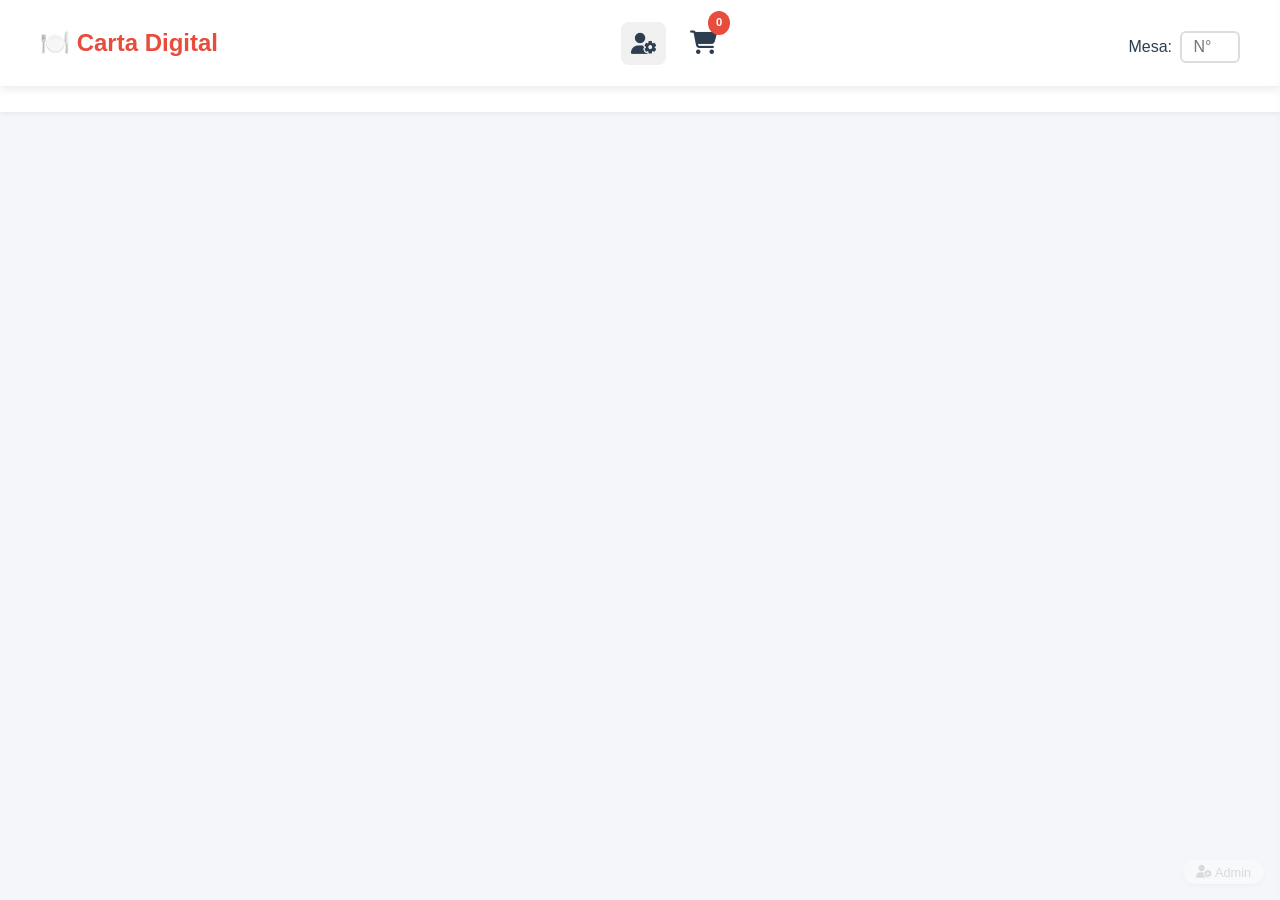
==== index.html @ 0025a835 "manteniendo seguimiento3" ====
<!DOCTYPE html>
<html lang="es">
<head>
    <meta charset="UTF-8">
    <meta name="viewport" content="width=device-width, initial-scale=1.0, maximum-scale=1.0, user-scalable=no">
    <title>Carta Digital - Restaurante</title>
    <link rel="stylesheet" href="css/style.css">
    <link rel="stylesheet" href="https://cdnjs.cloudflare.com/ajax/libs/font-awesome/6.5.0/css/all.min.css">
</head>
<body>
    <div id="app">
        <!-- ===== HEADER - SOLO UNO ===== -->
        <header class="header">
            <div class="header-content">
                <h1>🍽️ Carta Digital</h1>
                <div class="header-actions">
    <!-- Botón de seguimiento - SIEMPRE VISIBLE cuando hay pedido -->
    <button id="trackingBtn" style="display: none; background: none; border: none; font-size: 1.3rem; cursor: pointer; color: var(--secondary); padding: 0.3rem 0.6rem; border-radius: 8px; background: #f0f0f0;" title="Seguir mi pedido">
        <i class="fas fa-truck"></i>
        <span class="badge" style="display: none;">1</span>
    </button>
    
    <a href="admin.html" class="btn-admin-link" title="Panel de Administración">
        <i class="fas fa-user-cog"></i>
    </a>
    <div class="cart-icon" id="cartIcon">
        <i class="fas fa-shopping-cart"></i>
        <span class="cart-badge" id="cartBadge">0</span>
    </div>
</div>
            <div class="table-selector">
                <label>Mesa:</label>
                <input type="number" id="tableNumber" placeholder="N°" min="1" max="99" required>
            </div>
        </header>

        <!-- ===== BANNER DE BIENVENIDA ===== -->
        <div id="welcomeBanner" style="display: none;">
            <i class="fas fa-utensils"></i> 
            ¡Bienvenido a la Mesa <span id="welcomeTable">-</span>!
            <span style="opacity: 0.8; font-size: 0.8rem; margin-left: 0.5rem;">
                <i class="fas fa-qrcode"></i> Escanea el QR para ver la carta
            </span>
        </div>

        <!-- ===== NAVEGACIÓN DE CATEGORÍAS ===== -->
        <nav class="categories-nav" id="categoriesNav">
            <!-- Generado dinámicamente -->
        </nav>

        <!-- ===== MENÚ ===== -->
        <main class="menu-container" id="menuContainer">
            <!-- Generado dinámicamente -->
        </main>

        <!-- ===== CARRITO ===== -->
        <div class="cart-panel" id="cartPanel">
            <div class="cart-header">
                <h2><i class="fas fa-shopping-cart"></i> Tu Pedido</h2>
                <button class="close-cart" id="closeCart">&times;</button>
            </div>
            <div class="cart-items" id="cartItems">
                <!-- Items del carrito -->
            </div>
            <div class="cart-summary">
                <div class="cart-total">
                    <span>Total:</span>
                    <span id="cartTotal">$0.00</span>
                </div>
                <button class="btn-primary btn-place-order" id="placeOrder">
                    <i class="fas fa-check"></i> Realizar Pedido
                </button>
            </div>
        </div>

        <!-- ===== OVERLAY ===== -->
        <div class="overlay" id="overlay"></div>

        <!-- ===== PANEL DE SEGUIMIENTO ===== -->
        <div class="order-tracking-panel" id="orderTrackingPanel" style="display: none;">
            <div class="tracking-header">
                <h3><i class="fas fa-truck"></i> Seguimiento del Pedido</h3>
                <button class="close-tracking" id="closeTracking">&times;</button>
            </div>
            <div id="trackingContent">
                <div class="tracking-status">
                    <div class="status-step" id="stepPending">
                        <i class="fas fa-clock"></i>
                        <span>Pendiente</span>
                    </div>
                    <div class="status-line"></div>
                    <div class="status-step" id="stepPreparing">
                        <i class="fas fa-kitchen-set"></i>
                        <span>Preparando</span>
                    </div>
                    <div class="status-line"></div>
                    <div class="status-step" id="stepReady">
                        <i class="fas fa-check-circle"></i>
                        <span>Listo</span>
                    </div>
                    <div class="status-line"></div>
                    <div class="status-step" id="stepDelivered">
                        <i class="fas fa-flag-checkered"></i>
                        <span>Entregado</span>
                    </div>
                </div>
                <div class="tracking-info">
                    <p><strong>Pedido #<span id="trackingOrderId">-</span></strong></p>
                    <p><strong>Mesa:</strong> <span id="trackingTable">-</span></p>
                    <p><strong>Total:</strong> <span id="trackingTotal">-</span></p>
                    <p><strong>Estado:</strong> <span id="trackingStatus" class="status-pending">Pendiente</span></p>
                </div>
            </div>
        </div>

        <!-- ===== ACCESO ADMIN (SOLO UNO) ===== -->
        <div class="admin-access-hint">
            <a href="admin.html" title="Panel de Administración">
                <i class="fas fa-user-cog"></i> Admin
            </a>
        </div>
    </div>

    <script type="importmap">
        {
            "imports": {
                "https://esm.sh/@supabase/supabase-js@2.39.0": "https://esm.sh/@supabase/supabase-js@2.39.0"
            }
        }
    </script>
    <script type="module" src="js/app.js"></script>
</body>
</html>
---- css/style.css ----
/* Reset y variables */
:root {
    --primary: #e74c3c;
    --secondary: #2c3e50;
    --success: #27ae60;
    --warning: #f39c12;
    --background: #f5f6fa;
    --card-shadow: 0 2px 10px rgba(0,0,0,0.1);
    --border-radius: 12px;
    --transition: all 0.3s ease;
}

* {
    margin: 0;
    padding: 0;
    box-sizing: border-box;
}

body {
    font-family: -apple-system, BlinkMacSystemFont, 'Segoe UI', Roboto, Oxygen, Ubuntu, sans-serif;
    background: var(--background);
    color: var(--secondary);
    line-height: 1.6;
    padding-bottom: 80px;
}

/* Header */
.header {
    background: white;
    padding: 1rem;
    box-shadow: var(--card-shadow);
    position: sticky;
    top: 0;
    z-index: 100;
}

.header-content {
    display: flex;
    justify-content: space-between;
    align-items: center;
    max-width: 1200px;
    margin: 0 auto;
}

.header-content h1 {
    font-size: 1.5rem;
    color: var(--primary);
}

.cart-icon {
    position: relative;
    cursor: pointer;
    font-size: 1.5rem;
    padding: 0.5rem;
}

.cart-badge {
    position: absolute;
    top: -5px;
    right: -5px;
    background: var(--primary);
    color: white;
    border-radius: 50%;
    padding: 0.2rem 0.5rem;
    font-size: 0.7rem;
    font-weight: bold;
}

.table-selector {
    display: flex;
    align-items: center;
    gap: 0.5rem;
    margin-top: 0.5rem;
}

.table-selector input {
    width: 60px;
    padding: 0.3rem;
    border: 2px solid #ddd;
    border-radius: 6px;
    font-size: 1rem;
    text-align: center;
}

/* Navegación de categorías */
.categories-nav {
    background: white;
    padding: 0.8rem 1rem;
    overflow-x: auto;
    display: flex;
    gap: 0.8rem;
    position: sticky;
    top: 80px;
    z-index: 90;
    box-shadow: 0 2px 5px rgba(0,0,0,0.05);
}

.category-btn {
    padding: 0.5rem 1.2rem;
    border: none;
    border-radius: 20px;
    background: var(--background);
    color: var(--secondary);
    cursor: pointer;
    white-space: nowrap;
    transition: var(--transition);
    font-size: 0.9rem;
}

.category-btn.active {
    background: var(--primary);
    color: white;
}

.category-btn i {
    margin-right: 0.3rem;
}

/* Contenedor del menú */
.menu-container {
    max-width: 1200px;
    margin: 0 auto;
    padding: 1rem;
}

.section-title {
    font-size: 1.5rem;
    margin: 2rem 0 1rem;
    padding-bottom: 0.5rem;
    border-bottom: 3px solid var(--primary);
}

/* Grid de items */
.items-grid {
    display: grid;
    grid-template-columns: repeat(auto-fill, minmax(280px, 1fr));
    gap: 1.5rem;
}

.menu-item {
    background: white;
    border-radius: var(--border-radius);
    overflow: hidden;
    box-shadow: var(--card-shadow);
    transition: var(--transition);
    display: flex;
    flex-direction: column;
}

.menu-item:hover {
    transform: translateY(-3px);
    box-shadow: 0 4px 15px rgba(0,0,0,0.15);
}

.menu-item-image {
    width: 100%;
    height: 200px;
    object-fit: cover;
    background: #eee;
}

.menu-item-content {
    padding: 1rem;
    flex: 1;
    display: flex;
    flex-direction: column;
}

.menu-item-name {
    font-size: 1.1rem;
    font-weight: bold;
    margin-bottom: 0.3rem;
}

.menu-item-description {
    color: #666;
    font-size: 0.9rem;
    margin-bottom: 0.5rem;
    flex: 1;
}

.menu-item-footer {
    display: flex;
    justify-content: space-between;
    align-items: center;
    margin-top: 0.5rem;
}

.menu-item-price {
    font-size: 1.3rem;
    font-weight: bold;
    color: var(--primary);
}

.btn-add {
    padding: 0.5rem 1rem;
    background: var(--primary);
    color: white;
    border: none;
    border-radius: 20px;
    cursor: pointer;
    transition: var(--transition);
    font-weight: bold;
}

.btn-add:hover {
    transform: scale(1.05);
}

.btn-add:disabled {
    background: #ccc;
    cursor: not-allowed;
    opacity: 0.6;
}

/* Carrito */
.cart-panel {
    position: fixed;
    right: -400px;
    top: 0;
    width: 380px;
    height: 100vh;
    background: white;
    box-shadow: -5px 0 20px rgba(0,0,0,0.2);
    transition: right 0.3s ease;
    z-index: 1000;
    display: flex;
    flex-direction: column;
}

.cart-panel.open {
    right: 0;
}

.cart-header {
    padding: 1.5rem;
    border-bottom: 1px solid #eee;
    display: flex;
    justify-content: space-between;
    align-items: center;
}

.close-cart {
    background: none;
    border: none;
    font-size: 2rem;
    cursor: pointer;
    color: #999;
}

.cart-items {
    flex: 1;
    overflow-y: auto;
    padding: 1rem;
}

.cart-item {
    display: flex;
    justify-content: space-between;
    padding: 0.8rem 0;
    border-bottom: 1px solid #f0f0f0;
}

.cart-item-info {
    flex: 1;
}

.cart-item-name {
    font-weight: 500;
}

.cart-item-price {
    color: var(--primary);
    font-weight: bold;
}

.cart-item-controls {
    display: flex;
    align-items: center;
    gap: 0.8rem;
}

.cart-item-controls button {
    width: 30px;
    height: 30px;
    border: 1px solid #ddd;
    border-radius: 50%;
    background: white;
    cursor: pointer;
    font-size: 1rem;
    transition: var(--transition);
}

.cart-item-controls button:hover {
    background: var(--primary);
    color: white;
    border-color: var(--primary);
}

.cart-item-quantity {
    font-weight: bold;
    min-width: 20px;
    text-align: center;
}

.cart-summary {
    padding: 1.5rem;
    border-top: 1px solid #eee;
    background: #fafafa;
}

.cart-total {
    display: flex;
    justify-content: space-between;
    font-size: 1.3rem;
    font-weight: bold;
    margin-bottom: 1rem;
}

.btn-place-order {
    width: 100%;
    padding: 1rem;
    background: var(--success);
    color: white;
    border: none;
    border-radius: var(--border-radius);
    font-size: 1.1rem;
    cursor: pointer;
    transition: var(--transition);
}

.btn-place-order:hover {
    transform: scale(1.02);
}

/* Overlay */
.overlay {
    display: none;
    position: fixed;
    top: 0;
    left: 0;
    width: 100%;
    height: 100%;
    background: rgba(0,0,0,0.5);
    z-index: 999;
}

.overlay.active {
    display: block;
}

/* Responsive */
@media (max-width: 768px) {
    .cart-panel {
        width: 100%;
        right: -100%;
    }
    
    .items-grid {
        grid-template-columns: repeat(auto-fill, minmax(200px, 1fr));
    }
    
    .menu-item-image {
        height: 150px;
    }
    
    .header-content h1 {
        font-size: 1.2rem;
    }
}

@media (max-width: 480px) {
    .items-grid {
        grid-template-columns: 1fr 1fr;
        gap: 0.8rem;
    }
    
    .menu-item-content {
        padding: 0.7rem;
    }
    
    .menu-item-name {
        font-size: 0.9rem;
    }
    
    .menu-item-price {
        font-size: 1rem;
    }
    
    .btn-add {
        padding: 0.3rem 0.8rem;
        font-size: 0.8rem;
    }
}

/* Header actions */
.header-actions {
    display: flex;
    align-items: center;
    gap: 1rem;
}

.btn-admin-link {
    color: var(--secondary);
    font-size: 1.3rem;
    transition: var(--transition);
    padding: 0.3rem 0.6rem;
    border-radius: 8px;
    background: #f0f0f0;
}

.btn-admin-link:hover {
    color: var(--primary);
    background: #fde8e8;
    transform: scale(1.1);
}

/* Admin access hint */
.admin-access-hint {
    position: fixed;
    bottom: 1rem;
    right: 1rem;
    z-index: 50;
    opacity: 0.3;
    transition: opacity 0.3s ease;
}

.admin-access-hint:hover {
    opacity: 1;
}

.admin-access-hint a {
    color: #999;
    text-decoration: none;
    font-size: 0.8rem;
    background: white;
    padding: 0.3rem 0.8rem;
    border-radius: 20px;
    box-shadow: 0 2px 5px rgba(0,0,0,0.1);
}

@media (max-width: 480px) {
    .btn-admin-link {
        font-size: 1rem;
        padding: 0.2rem 0.5rem;
    }
    
    .header-actions {
        gap: 0.5rem;
    }
}

/* Botón de seguimiento - SIEMPRE VISIBLE */
#trackingBtn {
    display: none;
    background: none;
    border: none;
    font-size: 1.3rem;
    cursor: pointer;
    color: var(--secondary);
    padding: 0.3rem 0.6rem;
    border-radius: 8px;
    background: #f0f0f0;
    transition: all 0.3s ease;
    position: relative;
}

#trackingBtn:hover {
    color: var(--primary);
    background: #fde8e8;
    transform: scale(1.1);
}

#trackingBtn.has-tracking {
    display: inline-block;
    animation: pulse 2s infinite;
    background: #3498db;
    color: white;
}

#trackingBtn.has-tracking:hover {
    background: #2980b9;
    color: white;
}

@keyframes pulse {
    0% { 
        transform: scale(1);
        box-shadow: 0 0 0 0 rgba(52, 152, 219, 0.4);
    }
    70% { 
        transform: scale(1.05);
        box-shadow: 0 0 0 10px rgba(52, 152, 219, 0);
    }
    100% { 
        transform: scale(1);
        box-shadow: 0 0 0 0 rgba(52, 152, 219, 0);
    }
}

/* Badge de notificación en el botón de seguimiento */
#trackingBtn .badge {
    position: absolute;
    top: -5px;
    right: -5px;
    background: #e74c3c;
    color: white;
    border-radius: 50%;
    padding: 0.1rem 0.4rem;
    font-size: 0.6rem;
    font-weight: bold;
    animation: pulse 1.5s infinite;
}
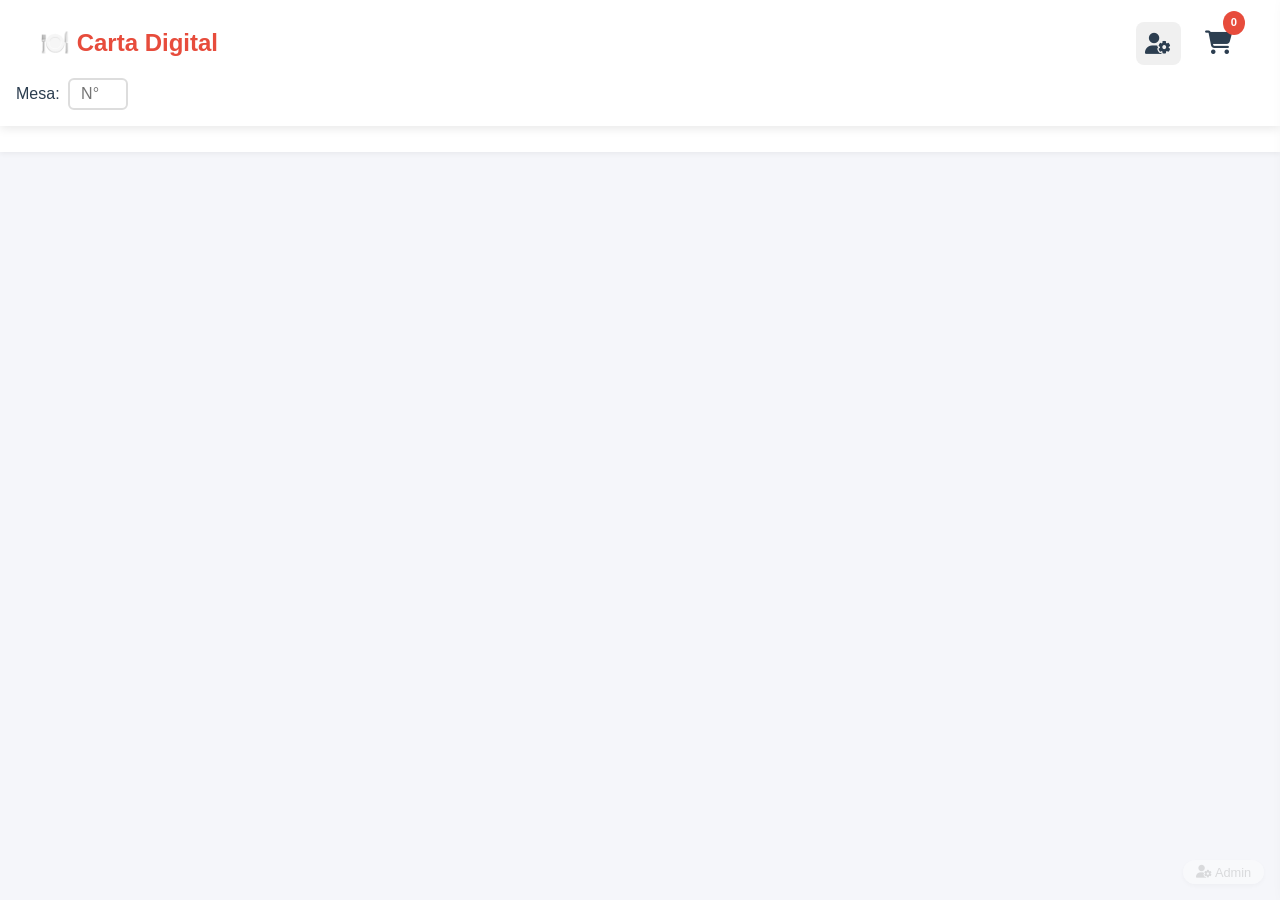
==== commit ea44a549: "manteniendo seguimiento4" ====
--- a/index.html
+++ b/index.html
@@ -9,32 +9,36 @@
 </head>
 <body>
     <div id="app">
-        <!-- ===== HEADER - SOLO UNO ===== -->
+        <!-- ===== HEADER ===== -->
         <header class="header">
             <div class="header-content">
                 <h1>🍽️ Carta Digital</h1>
                 <div class="header-actions">
-    <!-- Botón de seguimiento - SIEMPRE VISIBLE cuando hay pedido -->
-    <button id="trackingBtn" style="display: none; background: none; border: none; font-size: 1.3rem; cursor: pointer; color: var(--secondary); padding: 0.3rem 0.6rem; border-radius: 8px; background: #f0f0f0;" title="Seguir mi pedido">
-        <i class="fas fa-truck"></i>
-        <span class="badge" style="display: none;">1</span>
-    </button>
-    
-    <a href="admin.html" class="btn-admin-link" title="Panel de Administración">
-        <i class="fas fa-user-cog"></i>
-    </a>
-    <div class="cart-icon" id="cartIcon">
-        <i class="fas fa-shopping-cart"></i>
-        <span class="cart-badge" id="cartBadge">0</span>
-    </div>
-</div>
+                    <!-- Botón de seguimiento - SIEMPRE VISIBLE cuando hay pedido activo -->
+                    <button id="trackingBtn" style="display: none; background: none; border: none; font-size: 1.3rem; cursor: pointer; color: var(--secondary); padding: 0.3rem 0.6rem; border-radius: 8px; background: #f0f0f0; position: relative;" title="Seguir mi pedido">
+                        <i class="fas fa-truck"></i>
+                        <span class="badge" style="display: none; position: absolute; top: -5px; right: -5px; background: #e74c3c; color: white; border-radius: 50%; padding: 0.1rem 0.4rem; font-size: 0.6rem; font-weight: bold;">1</span>
+                    </button>
+                    
+                    <!-- Acceso al panel de administración -->
+                    <a href="admin.html" class="btn-admin-link" title="Panel de Administración">
+                        <i class="fas fa-user-cog"></i>
+                    </a>
+                    
+                    <!-- Carrito de compras -->
+                    <div class="cart-icon" id="cartIcon">
+                        <i class="fas fa-shopping-cart"></i>
+                        <span class="cart-badge" id="cartBadge">0</span>
+                    </div>
+                </div>
+            </div>
             <div class="table-selector">
-                <label>Mesa:</label>
+                <label for="tableNumber">Mesa:</label>
                 <input type="number" id="tableNumber" placeholder="N°" min="1" max="99" required>
             </div>
         </header>
 
-        <!-- ===== BANNER DE BIENVENIDA ===== -->
+        <!-- ===== BANNER DE BIENVENIDA (se muestra si viene de QR) ===== -->
         <div id="welcomeBanner" style="display: none;">
             <i class="fas fa-utensils"></i> 
             ¡Bienvenido a la Mesa <span id="welcomeTable">-</span>!
@@ -45,22 +49,26 @@
 
         <!-- ===== NAVEGACIÓN DE CATEGORÍAS ===== -->
         <nav class="categories-nav" id="categoriesNav">
-            <!-- Generado dinámicamente -->
+            <!-- Generado dinámicamente por JavaScript -->
         </nav>
 
-        <!-- ===== MENÚ ===== -->
+        <!-- ===== CONTENIDO DEL MENÚ ===== -->
         <main class="menu-container" id="menuContainer">
-            <!-- Generado dinámicamente -->
+            <!-- Generado dinámicamente por JavaScript -->
         </main>
 
-        <!-- ===== CARRITO ===== -->
+        <!-- ===== PANEL DEL CARRITO ===== -->
         <div class="cart-panel" id="cartPanel">
             <div class="cart-header">
                 <h2><i class="fas fa-shopping-cart"></i> Tu Pedido</h2>
                 <button class="close-cart" id="closeCart">&times;</button>
             </div>
             <div class="cart-items" id="cartItems">
-                <!-- Items del carrito -->
+                <!-- Items del carrito generados por JavaScript -->
+                <div style="text-align: center; padding: 2rem; color: #999;">
+                    <i class="fas fa-shopping-basket" style="font-size: 2rem; margin-bottom: 1rem;"></i>
+                    <p>Tu carrito está vacío</p>
+                </div>
             </div>
             <div class="cart-summary">
                 <div class="cart-total">
@@ -73,10 +81,10 @@
             </div>
         </div>
 
-        <!-- ===== OVERLAY ===== -->
+        <!-- ===== OVERLAY (fondo oscuro) ===== -->
         <div class="overlay" id="overlay"></div>
 
-        <!-- ===== PANEL DE SEGUIMIENTO ===== -->
+        <!-- ===== PANEL DE SEGUIMIENTO DE PEDIDO ===== -->
         <div class="order-tracking-panel" id="orderTrackingPanel" style="display: none;">
             <div class="tracking-header">
                 <h3><i class="fas fa-truck"></i> Seguimiento del Pedido</h3>
@@ -113,7 +121,7 @@
             </div>
         </div>
 
-        <!-- ===== ACCESO ADMIN (SOLO UNO) ===== -->
+        <!-- ===== ACCESO RÁPIDO AL ADMIN (en la esquina inferior) ===== -->
         <div class="admin-access-hint">
             <a href="admin.html" title="Panel de Administración">
                 <i class="fas fa-user-cog"></i> Admin
@@ -121,6 +129,7 @@
         </div>
     </div>
 
+    <!-- ===== CONFIGURACIÓN DE IMPORT MAP PARA SUPABASE ===== -->
     <script type="importmap">
         {
             "imports": {
@@ -128,6 +137,8 @@
             }
         }
     </script>
+    
+    <!-- ===== CARGA DE LA APLICACIÓN ===== -->
     <script type="module" src="js/app.js"></script>
 </body>
 </html>
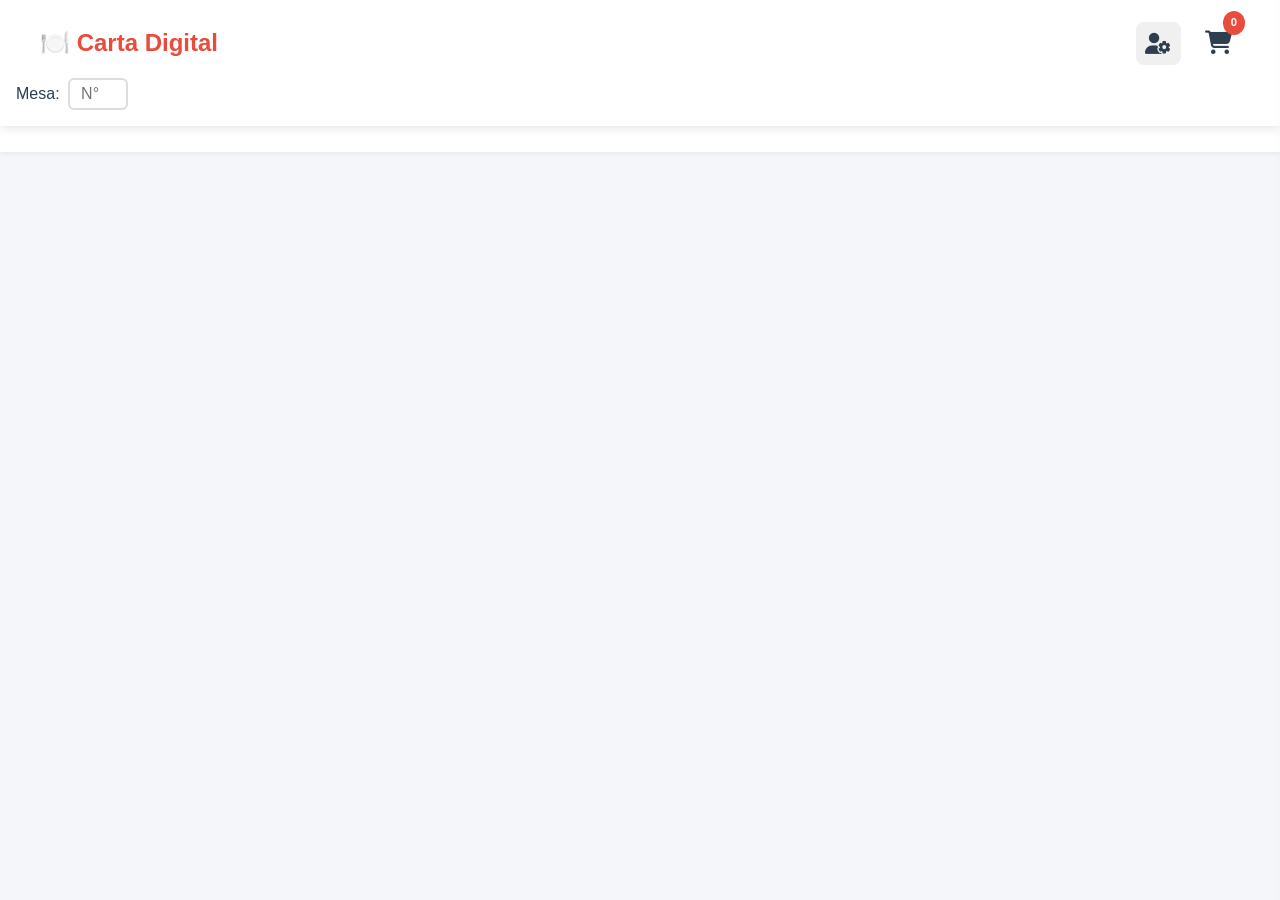
==== commit 11fdbed1: "ticket" ====
--- a/index.html
+++ b/index.html
@@ -88,6 +88,11 @@
         <div class="order-tracking-panel" id="orderTrackingPanel" style="display: none;">
             <div class="tracking-header">
                 <h3><i class="fas fa-truck"></i> Seguimiento del Pedido</h3>
+
+                 <div class="tracking-actions">
+            <button class="btn-ticket" id="downloadTicketBtn" title="Descargar ticket">
+                <i class="fas fa-receipt"></i> Ticket
+            </button>
                 <button class="close-tracking" id="closeTracking">&times;</button>
             </div>
             <div id="trackingContent">
@@ -117,7 +122,12 @@
                     <p><strong>Mesa:</strong> <span id="trackingTable">-</span></p>
                     <p><strong>Total:</strong> <span id="trackingTotal">-</span></p>
                     <p><strong>Estado:</strong> <span id="trackingStatus" class="status-pending">Pendiente</span></p>
+                    <p><strong>Fecha:</strong> <span id="trackingDate">-</span></p>
                 </div>
+		<!-- Aquí se mostrará el resumen del pedido -->
+                 <div id="trackingItems" style="margin-top: 1rem; padding-top: 1rem; border-top: 1px solid #eee;">
+                 <!-- Items del pedido -->
+                 </div>
             </div>
         </div>
 
--- a/css/style.css
+++ b/css/style.css
@@ -510,4 +510,115 @@
     font-size: 0.6rem;
     font-weight: bold;
     animation: pulse 1.5s infinite;
+}
+
+/* ===== BOTÓN DE TICKET ===== */
+.tracking-actions {
+    display: flex;
+    align-items: center;
+    gap: 0.8rem;
+}
+
+.btn-ticket {
+    padding: 0.4rem 0.8rem;
+    background: #27ae60;
+    color: white;
+    border: none;
+    border-radius: 6px;
+    cursor: pointer;
+    font-size: 0.8rem;
+    transition: all 0.3s ease;
+    display: flex;
+    align-items: center;
+    gap: 0.3rem;
+}
+
+.btn-ticket:hover {
+    background: #219a52;
+    transform: scale(1.05);
+}
+
+.btn-ticket:active {
+    transform: scale(0.95);
+}
+
+/* ===== ESTILOS PARA EL TICKET ===== */
+.ticket-content {
+    background: white;
+    padding: 1.5rem;
+    border-radius: 8px;
+    font-family: 'Courier New', monospace;
+    max-width: 400px;
+    margin: 0 auto;
+}
+
+.ticket-content .ticket-header {
+    text-align: center;
+    border-bottom: 2px dashed #333;
+    padding-bottom: 0.8rem;
+    margin-bottom: 0.8rem;
+}
+
+.ticket-content .ticket-header h3 {
+    margin: 0;
+    font-size: 1.2rem;
+    color: #2c3e50;
+}
+
+.ticket-content .ticket-header p {
+    margin: 0.2rem 0;
+    font-size: 0.8rem;
+    color: #666;
+}
+
+.ticket-content .ticket-items {
+    margin: 0.8rem 0;
+}
+
+.ticket-content .ticket-item {
+    display: flex;
+    justify-content: space-between;
+    padding: 0.3rem 0;
+    border-bottom: 1px dotted #ddd;
+    font-size: 0.9rem;
+}
+
+.ticket-content .ticket-total {
+    display: flex;
+    justify-content: space-between;
+    padding: 0.8rem 0;
+    border-top: 2px solid #333;
+    margin-top: 0.5rem;
+    font-weight: bold;
+    font-size: 1.1rem;
+}
+
+.ticket-content .ticket-footer {
+    text-align: center;
+    margin-top: 1rem;
+    padding-top: 0.8rem;
+    border-top: 2px dashed #333;
+    font-size: 0.8rem;
+    color: #999;
+}
+
+/* ===== TICKET EN MODO IMPRESIÓN ===== */
+@media print {
+    body * {
+        visibility: hidden;
+    }
+    .ticket-print-area, .ticket-print-area * {
+        visibility: visible;
+    }
+    .ticket-print-area {
+        position: absolute;
+        left: 0;
+        top: 0;
+        width: 100%;
+        padding: 20px;
+        background: white;
+    }
+    .btn-ticket, .close-tracking, #trackingBtn {
+        display: none !important;
+    }
 }
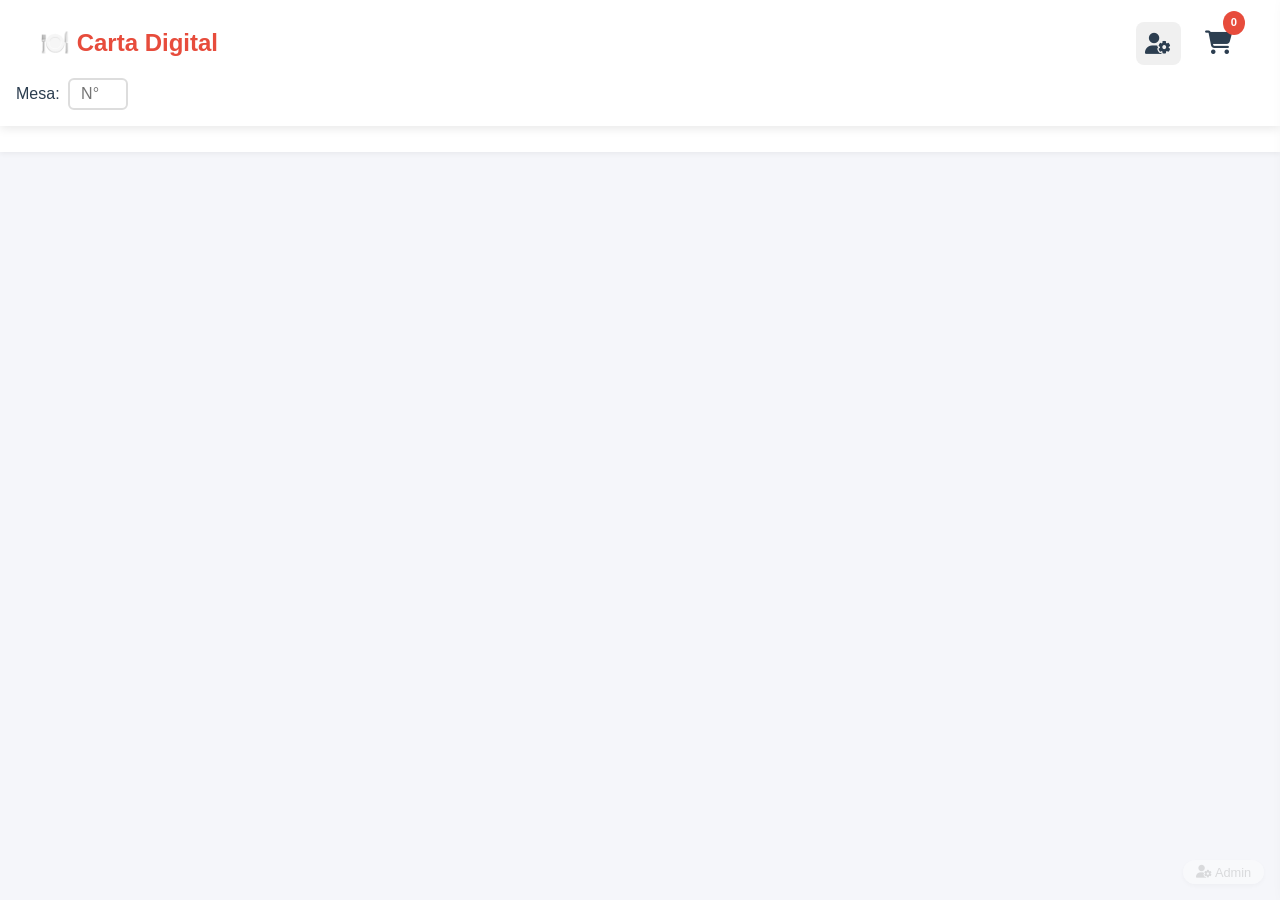
==== commit 8bee6dc9: "ticket3" ====
--- a/index.html
+++ b/index.html
@@ -14,18 +14,15 @@
             <div class="header-content">
                 <h1>🍽️ Carta Digital</h1>
                 <div class="header-actions">
-                    <!-- Botón de seguimiento - SIEMPRE VISIBLE cuando hay pedido activo -->
+                    <!-- Botón de seguimiento -->
                     <button id="trackingBtn" style="display: none; background: none; border: none; font-size: 1.3rem; cursor: pointer; color: var(--secondary); padding: 0.3rem 0.6rem; border-radius: 8px; background: #f0f0f0; position: relative;" title="Seguir mi pedido">
                         <i class="fas fa-truck"></i>
                         <span class="badge" style="display: none; position: absolute; top: -5px; right: -5px; background: #e74c3c; color: white; border-radius: 50%; padding: 0.1rem 0.4rem; font-size: 0.6rem; font-weight: bold;">1</span>
                     </button>
                     
-                    <!-- Acceso al panel de administración -->
                     <a href="admin.html" class="btn-admin-link" title="Panel de Administración">
                         <i class="fas fa-user-cog"></i>
                     </a>
-                    
-                    <!-- Carrito de compras -->
                     <div class="cart-icon" id="cartIcon">
                         <i class="fas fa-shopping-cart"></i>
                         <span class="cart-badge" id="cartBadge">0</span>
@@ -38,7 +35,7 @@
             </div>
         </header>
 
-        <!-- ===== BANNER DE BIENVENIDA (se muestra si viene de QR) ===== -->
+        <!-- ===== BANNER DE BIENVENIDA ===== -->
         <div id="welcomeBanner" style="display: none;">
             <i class="fas fa-utensils"></i> 
             ¡Bienvenido a la Mesa <span id="welcomeTable">-</span>!
@@ -49,12 +46,12 @@
 
         <!-- ===== NAVEGACIÓN DE CATEGORÍAS ===== -->
         <nav class="categories-nav" id="categoriesNav">
-            <!-- Generado dinámicamente por JavaScript -->
+            <!-- Generado dinámicamente -->
         </nav>
 
         <!-- ===== CONTENIDO DEL MENÚ ===== -->
         <main class="menu-container" id="menuContainer">
-            <!-- Generado dinámicamente por JavaScript -->
+            <!-- Generado dinámicamente -->
         </main>
 
         <!-- ===== PANEL DEL CARRITO ===== -->
@@ -64,7 +61,6 @@
                 <button class="close-cart" id="closeCart">&times;</button>
             </div>
             <div class="cart-items" id="cartItems">
-                <!-- Items del carrito generados por JavaScript -->
                 <div style="text-align: center; padding: 2rem; color: #999;">
                     <i class="fas fa-shopping-basket" style="font-size: 2rem; margin-bottom: 1rem;"></i>
                     <p>Tu carrito está vacío</p>
@@ -81,19 +77,19 @@
             </div>
         </div>
 
-        <!-- ===== OVERLAY (fondo oscuro) ===== -->
+        <!-- ===== OVERLAY ===== -->
         <div class="overlay" id="overlay"></div>
 
-        <!-- ===== PANEL DE SEGUIMIENTO DE PEDIDO ===== -->
+        <!-- ===== PANEL DE SEGUIMIENTO ===== -->
         <div class="order-tracking-panel" id="orderTrackingPanel" style="display: none;">
             <div class="tracking-header">
                 <h3><i class="fas fa-truck"></i> Seguimiento del Pedido</h3>
-
-                 <div class="tracking-actions">
-            <button class="btn-ticket" id="downloadTicketBtn" title="Descargar ticket">
-                <i class="fas fa-receipt"></i> Ticket
-            </button>
-                <button class="close-tracking" id="closeTracking">&times;</button>
+                <div class="tracking-actions">
+                    <button class="btn-ticket" id="downloadTicketBtn" title="Descargar ticket">
+                        <i class="fas fa-receipt"></i> Ticket
+                    </button>
+                    <button class="close-tracking" id="closeTracking">&times;</button>
+                </div>
             </div>
             <div id="trackingContent">
                 <div class="tracking-status">
@@ -124,14 +120,13 @@
                     <p><strong>Estado:</strong> <span id="trackingStatus" class="status-pending">Pendiente</span></p>
                     <p><strong>Fecha:</strong> <span id="trackingDate">-</span></p>
                 </div>
-		<!-- Aquí se mostrará el resumen del pedido -->
-                 <div id="trackingItems" style="margin-top: 1rem; padding-top: 1rem; border-top: 1px solid #eee;">
-                 <!-- Items del pedido -->
-                 </div>
+                <div id="trackingItems" style="margin-top: 1rem; padding-top: 1rem; border-top: 1px solid #eee;">
+                    <!-- Items del pedido -->
+                </div>
             </div>
         </div>
 
-        <!-- ===== ACCESO RÁPIDO AL ADMIN (en la esquina inferior) ===== -->
+        <!-- ===== ACCESO RÁPIDO AL ADMIN ===== -->
         <div class="admin-access-hint">
             <a href="admin.html" title="Panel de Administración">
                 <i class="fas fa-user-cog"></i> Admin
@@ -139,7 +134,6 @@
         </div>
     </div>
 
-    <!-- ===== CONFIGURACIÓN DE IMPORT MAP PARA SUPABASE ===== -->
     <script type="importmap">
         {
             "imports": {
@@ -147,8 +141,6 @@
             }
         }
     </script>
-    
-    <!-- ===== CARGA DE LA APLICACIÓN ===== -->
     <script type="module" src="js/app.js"></script>
 </body>
 </html>
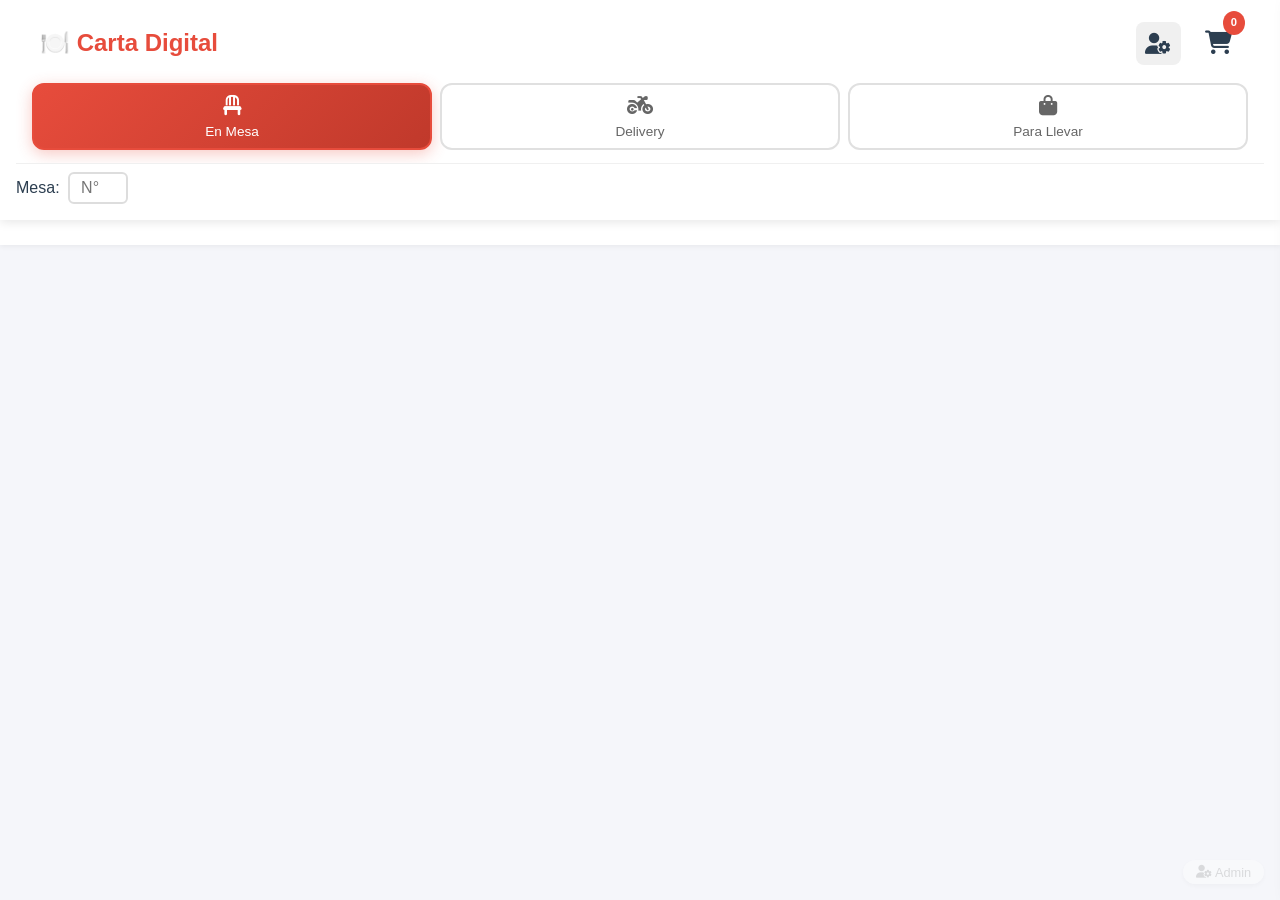
==== commit daba105e: "delivery" ====
--- a/index.html
+++ b/index.html
@@ -14,7 +14,6 @@
             <div class="header-content">
                 <h1>🍽️ Carta Digital</h1>
                 <div class="header-actions">
-                    <!-- Botón de seguimiento -->
                     <button id="trackingBtn" style="display: none; background: none; border: none; font-size: 1.3rem; cursor: pointer; color: var(--secondary); padding: 0.3rem 0.6rem; border-radius: 8px; background: #f0f0f0; position: relative;" title="Seguir mi pedido">
                         <i class="fas fa-truck"></i>
                         <span class="badge" style="display: none; position: absolute; top: -5px; right: -5px; background: #e74c3c; color: white; border-radius: 50%; padding: 0.1rem 0.4rem; font-size: 0.6rem; font-weight: bold;">1</span>
@@ -29,7 +28,25 @@
                     </div>
                 </div>
             </div>
-            <div class="table-selector">
+            
+            <!-- Selector de tipo de pedido -->
+            <div class="order-type-selector" id="orderTypeSelector">
+                <button class="order-type-btn active" data-type="dine_in">
+                    <i class="fas fa-chair"></i>
+                    <span>En Mesa</span>
+                </button>
+                <button class="order-type-btn" data-type="delivery">
+                    <i class="fas fa-motorcycle"></i>
+                    <span>Delivery</span>
+                </button>
+                <button class="order-type-btn" data-type="takeaway">
+                    <i class="fas fa-shopping-bag"></i>
+                    <span>Para Llevar</span>
+                </button>
+            </div>
+            
+            <!-- Selector de mesa (solo para dine_in) -->
+            <div class="table-selector" id="tableSelector">
                 <label for="tableNumber">Mesa:</label>
                 <input type="number" id="tableNumber" placeholder="N°" min="1" max="99" required>
             </div>
@@ -60,17 +77,88 @@
                 <h2><i class="fas fa-shopping-cart"></i> Tu Pedido</h2>
                 <button class="close-cart" id="closeCart">&times;</button>
             </div>
+            
+            <!-- Info del tipo de pedido -->
+            <div class="cart-order-type" id="cartOrderType">
+                <i class="fas fa-chair"></i> En Mesa
+            </div>
+            
             <div class="cart-items" id="cartItems">
                 <div style="text-align: center; padding: 2rem; color: #999;">
                     <i class="fas fa-shopping-basket" style="font-size: 2rem; margin-bottom: 1rem;"></i>
                     <p>Tu carrito está vacío</p>
                 </div>
             </div>
+            
+            <!-- Formulario de delivery (oculto por defecto) -->
+            <div class="delivery-form" id="deliveryForm" style="display: none;">
+                <h3><i class="fas fa-motorcycle"></i> Datos de Delivery</h3>
+                <div class="form-group">
+                    <label>Nombre completo *</label>
+                    <input type="text" id="customerName" placeholder="Tu nombre" required>
+                </div>
+                <div class="form-group">
+                    <label>Teléfono *</label>
+                    <input type="tel" id="customerPhone" placeholder="+56 9 1234 5678" required>
+                </div>
+                <div class="form-group">
+                    <label>Dirección *</label>
+                    <input type="text" id="customerAddress" placeholder="Calle, número, depto" required>
+                </div>
+                <div class="form-group">
+                    <label>Referencia</label>
+                    <input type="text" id="customerReference" placeholder="Ej: Casa azul, portón negro">
+                </div>
+                <div class="form-group">
+                    <label>Notas adicionales</label>
+                    <textarea id="orderNotes" rows="2" placeholder="Sin cebolla, salsa aparte, etc."></textarea>
+                </div>
+                <div class="form-group">
+                    <label>Método de pago</label>
+                    <select id="paymentMethod">
+                        <option value="cash">Efectivo</option>
+                        <option value="card">Tarjeta (al recibir)</option>
+                        <option value="transfer">Transferencia</option>
+                    </select>
+                </div>
+            </div>
+            
+            <!-- Formulario de takeaway (oculto por defecto) -->
+            <div class="takeaway-form" id="takeawayForm" style="display: none;">
+                <h3><i class="fas fa-shopping-bag"></i> Datos para Llevar</h3>
+                <div class="form-group">
+                    <label>Nombre *</label>
+                    <input type="text" id="takeawayName" placeholder="Tu nombre" required>
+                </div>
+                <div class="form-group">
+                    <label>Teléfono</label>
+                    <input type="tel" id="takeawayPhone" placeholder="+56 9 1234 5678">
+                </div>
+                <div class="form-group">
+                    <label>Notas adicionales</label>
+                    <textarea id="takeawayNotes" rows="2" placeholder="Sin cebolla, salsa aparte, etc."></textarea>
+                </div>
+            </div>
+            
             <div class="cart-summary">
+                <!-- Subtotal -->
+                <div class="cart-subtotal" id="cartSubtotalRow" style="display: none;">
+                    <span>Subtotal:</span>
+                    <span id="cartSubtotal">$0.00</span>
+                </div>
+                
+                <!-- Costo de envío -->
+                <div class="cart-delivery-fee" id="cartDeliveryFeeRow" style="display: none;">
+                    <span><i class="fas fa-motorcycle"></i> Envío:</span>
+                    <span id="cartDeliveryFee">$0.00</span>
+                </div>
+                
+                <!-- Total -->
                 <div class="cart-total">
                     <span>Total:</span>
                     <span id="cartTotal">$0.00</span>
                 </div>
+                
                 <button class="btn-primary btn-place-order" id="placeOrder">
                     <i class="fas fa-check"></i> Realizar Pedido
                 </button>
@@ -110,11 +198,12 @@
                     <div class="status-line"></div>
                     <div class="status-step" id="stepDelivered">
                         <i class="fas fa-flag-checkered"></i>
-                        <span>Entregado</span>
+                        <span id="stepDeliveredLabel">Entregado</span>
                     </div>
                 </div>
                 <div class="tracking-info">
                     <p><strong>Pedido #<span id="trackingOrderId">-</span></strong></p>
+                    <p><strong>Tipo:</strong> <span id="trackingOrderType">-</span></p>
                     <p><strong>Mesa:</strong> <span id="trackingTable">-</span></p>
                     <p><strong>Total:</strong> <span id="trackingTotal">-</span></p>
                     <p><strong>Estado:</strong> <span id="trackingStatus" class="status-pending">Pendiente</span></p>
--- a/css/style.css
+++ b/css/style.css
@@ -621,4 +621,236 @@
     .btn-ticket, .close-tracking, #trackingBtn {
         display: none !important;
     }
+}
+/* ============================================
+   SELECTOR DE TIPO DE PEDIDO
+   ============================================ */
+
+.order-type-selector {
+    display: flex;
+    gap: 0.5rem;
+    padding: 0.8rem 1rem;
+    background: white;
+    border-bottom: 1px solid #f0f0f0;
+    overflow-x: auto;
+    scrollbar-width: none;
+}
+
+.order-type-selector::-webkit-scrollbar {
+    display: none;
+}
+
+.order-type-btn {
+    flex: 1;
+    min-width: 100px;
+    padding: 0.6rem 0.8rem;
+    border: 2px solid #e0e0e0;
+    background: white;
+    border-radius: 12px;
+    cursor: pointer;
+    display: flex;
+    flex-direction: column;
+    align-items: center;
+    gap: 0.3rem;
+    transition: all 0.3s ease;
+    font-size: 0.85rem;
+    color: #666;
+}
+
+.order-type-btn i {
+    font-size: 1.3rem;
+    margin-bottom: 0.2rem;
+}
+
+.order-type-btn:hover {
+    border-color: var(--primary);
+    color: var(--primary);
+    transform: translateY(-2px);
+}
+
+.order-type-btn.active {
+    background: linear-gradient(135deg, #e74c3c, #c0392b);
+    color: white;
+    border-color: #e74c3c;
+    box-shadow: 0 4px 15px rgba(231, 76, 60, 0.3);
+}
+
+/* ============================================
+   FORMULARIO DE DELIVERY
+   ============================================ */
+
+.delivery-form,
+.takeaway-form {
+    padding: 1rem;
+    background: #f8f9fa;
+    border-radius: 12px;
+    margin: 1rem;
+    border: 1px solid #e9ecef;
+    animation: slideDown 0.3s ease;
+}
+
+@keyframes slideDown {
+    from {
+        opacity: 0;
+        transform: translateY(-10px);
+    }
+    to {
+        opacity: 1;
+        transform: translateY(0);
+    }
+}
+
+.delivery-form h3,
+.takeaway-form h3 {
+    margin: 0 0 1rem 0;
+    font-size: 1rem;
+    color: var(--secondary);
+    display: flex;
+    align-items: center;
+    gap: 0.5rem;
+}
+
+.delivery-form .form-group,
+.takeaway-form .form-group {
+    margin-bottom: 0.8rem;
+}
+
+.delivery-form label,
+.takeaway-form label {
+    display: block;
+    font-size: 0.85rem;
+    color: #666;
+    margin-bottom: 0.3rem;
+    font-weight: 500;
+}
+
+.delivery-form input,
+.delivery-form textarea,
+.delivery-form select,
+.takeaway-form input,
+.takeaway-form textarea {
+    width: 100%;
+    padding: 0.6rem;
+    border: 2px solid #e0e0e0;
+    border-radius: 8px;
+    font-size: 0.9rem;
+    transition: all 0.3s ease;
+    font-family: inherit;
+}
+
+.delivery-form input:focus,
+.delivery-form textarea:focus,
+.delivery-form select:focus,
+.takeaway-form input:focus,
+.takeaway-form textarea:focus {
+    outline: none;
+    border-color: var(--primary);
+    box-shadow: 0 0 0 3px rgba(231, 76, 60, 0.1);
+}
+
+/* ============================================
+   CARRITO - INFO DEL TIPO DE PEDIDO
+   ============================================ */
+
+.cart-order-type {
+    padding: 0.8rem 1rem;
+    background: linear-gradient(135deg, #f8f9fa, #e9ecef);
+    border-radius: 8px;
+    margin: 1rem;
+    text-align: center;
+    font-weight: 600;
+    color: var(--secondary);
+    font-size: 0.9rem;
+    display: flex;
+    align-items: center;
+    justify-content: center;
+    gap: 0.5rem;
+}
+
+.cart-order-type i {
+    color: var(--primary);
+}
+
+/* ============================================
+   CARRITO - SUBTOTAL Y ENVÍO
+   ============================================ */
+
+.cart-subtotal,
+.cart-delivery-fee {
+    display: flex;
+    justify-content: space-between;
+    padding: 0.5rem 0;
+    font-size: 0.95rem;
+    color: #666;
+}
+
+.cart-delivery-fee {
+    color: var(--primary);
+    font-weight: 600;
+    border-bottom: 1px dashed #e0e0e0;
+    padding-bottom: 0.8rem;
+    margin-bottom: 0.5rem;
+}
+
+.cart-total {
+    display: flex;
+    justify-content: space-between;
+    font-size: 1.3rem;
+    font-weight: bold;
+    margin-bottom: 1rem;
+    padding-top: 0.5rem;
+    border-top: 2px solid #f0f0f0;
+}
+
+/* ============================================
+   RESPONSIVE
+   ============================================ */
+
+@media (max-width: 768px) {
+    .order-type-selector {
+        padding: 0.5rem;
+        gap: 0.3rem;
+    }
+    
+    .order-type-btn {
+        min-width: 80px;
+        padding: 0.5rem;
+        font-size: 0.75rem;
+    }
+    
+    .order-type-btn i {
+        font-size: 1.1rem;
+    }
+    
+    .delivery-form,
+    .takeaway-form {
+        margin: 0.5rem;
+        padding: 0.8rem;
+    }
+}
+
+/* ============================================
+   OCULTAR/MOSTRAR ELEMENTOS SEGÚN TIPO
+   ============================================ */
+
+body[data-order-type="dine_in"] .delivery-form,
+body[data-order-type="dine_in"] .takeaway-form {
+    display: none !important;
+}
+
+body[data-order-type="dine_in"] #tableSelector {
+    display: flex;
+}
+
+body[data-order-type="delivery"] #tableSelector,
+body[data-order-type="takeaway"] #tableSelector {
+    display: none;
+}
+
+body[data-order-type="delivery"] .delivery-form {
+    display: block;
+}
+
+body[data-order-type="takeaway"] .takeaway-form {
+    display: block;
 }
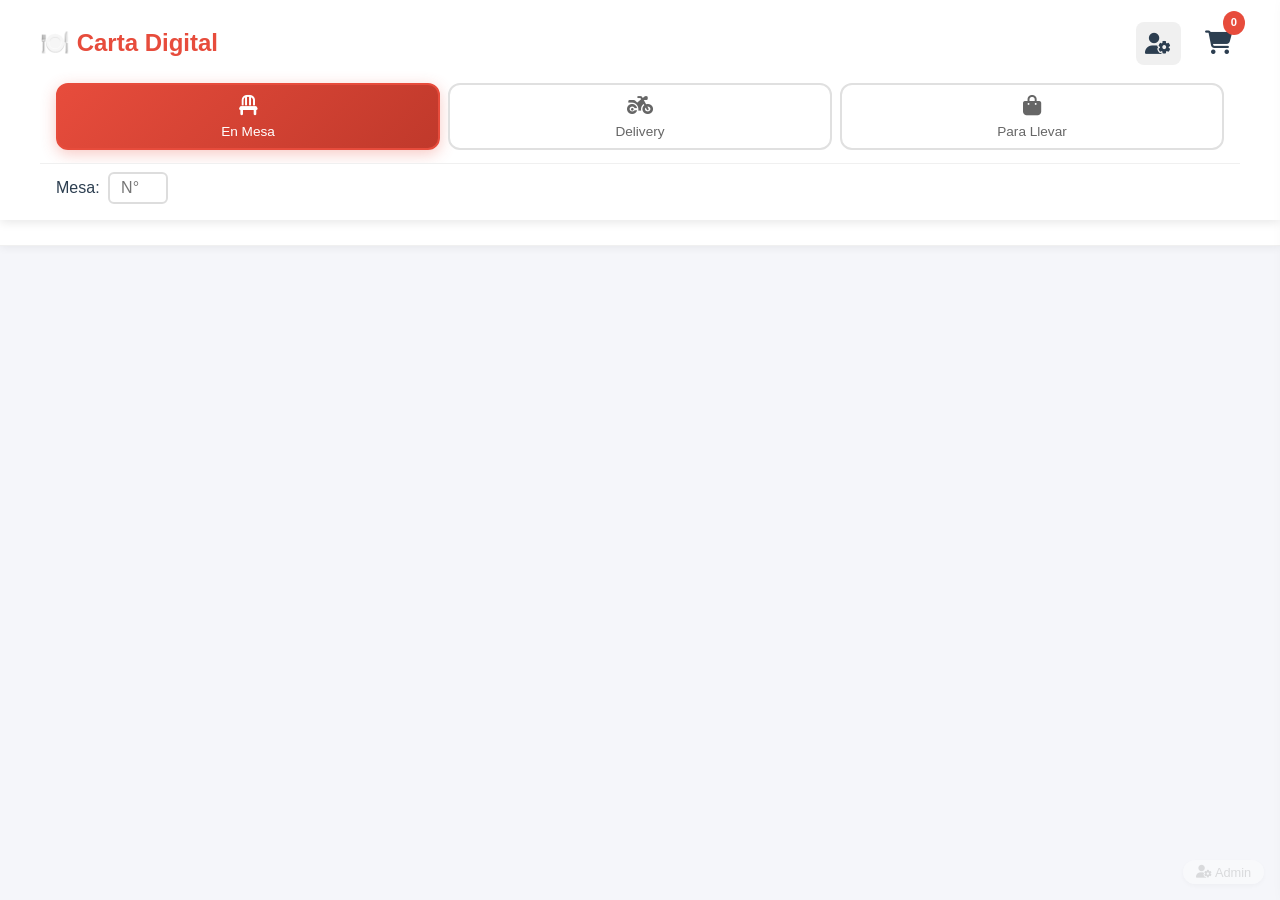
==== commit 8a0a0350: "ajustes en seguimeitn" ====
--- a/index.html
+++ b/index.html
@@ -14,6 +14,7 @@
             <div class="header-content">
                 <h1>🍽️ Carta Digital</h1>
                 <div class="header-actions">
+                    <!-- Botón de seguimiento -->
                     <button id="trackingBtn" style="display: none; background: none; border: none; font-size: 1.3rem; cursor: pointer; color: var(--secondary); padding: 0.3rem 0.6rem; border-radius: 8px; background: #f0f0f0; position: relative;" title="Seguir mi pedido">
                         <i class="fas fa-truck"></i>
                         <span class="badge" style="display: none; position: absolute; top: -5px; right: -5px; background: #e74c3c; color: white; border-radius: 50%; padding: 0.1rem 0.4rem; font-size: 0.6rem; font-weight: bold;">1</span>
@@ -45,7 +46,7 @@
                 </button>
             </div>
             
-            <!-- Selector de mesa (solo para dine_in) -->
+            <!-- Selector de mesa -->
             <div class="table-selector" id="tableSelector">
                 <label for="tableNumber">Mesa:</label>
                 <input type="number" id="tableNumber" placeholder="N°" min="1" max="99" required>
@@ -73,87 +74,90 @@
 
         <!-- ===== PANEL DEL CARRITO ===== -->
         <div class="cart-panel" id="cartPanel">
+            <!-- Header FIJO -->
             <div class="cart-header">
                 <h2><i class="fas fa-shopping-cart"></i> Tu Pedido</h2>
                 <button class="close-cart" id="closeCart">&times;</button>
             </div>
             
-            <!-- Info del tipo de pedido -->
+            <!-- Tipo de pedido FIJO -->
             <div class="cart-order-type" id="cartOrderType">
                 <i class="fas fa-chair"></i> En Mesa
             </div>
             
-            <div class="cart-items" id="cartItems">
-                <div style="text-align: center; padding: 2rem; color: #999;">
-                    <i class="fas fa-shopping-basket" style="font-size: 2rem; margin-bottom: 1rem;"></i>
-                    <p>Tu carrito está vacío</p>
-                </div>
-            </div>
-            
-            <!-- Formulario de delivery (oculto por defecto) -->
-            <div class="delivery-form" id="deliveryForm" style="display: none;">
-                <h3><i class="fas fa-motorcycle"></i> Datos de Delivery</h3>
-                <div class="form-group">
-                    <label>Nombre completo *</label>
-                    <input type="text" id="customerName" placeholder="Tu nombre" required>
-                </div>
-                <div class="form-group">
-                    <label>Teléfono *</label>
-                    <input type="tel" id="customerPhone" placeholder="+56 9 1234 5678" required>
-                </div>
-                <div class="form-group">
-                    <label>Dirección *</label>
-                    <input type="text" id="customerAddress" placeholder="Calle, número, depto" required>
-                </div>
-                <div class="form-group">
-                    <label>Referencia</label>
-                    <input type="text" id="customerReference" placeholder="Ej: Casa azul, portón negro">
-                </div>
-                <div class="form-group">
-                    <label>Notas adicionales</label>
-                    <textarea id="orderNotes" rows="2" placeholder="Sin cebolla, salsa aparte, etc."></textarea>
-                </div>
-                <div class="form-group">
-                    <label>Método de pago</label>
-                    <select id="paymentMethod">
-                        <option value="cash">Efectivo</option>
-                        <option value="card">Tarjeta (al recibir)</option>
-                        <option value="transfer">Transferencia</option>
-                    </select>
-                </div>
-            </div>
-            
-            <!-- Formulario de takeaway (oculto por defecto) -->
-            <div class="takeaway-form" id="takeawayForm" style="display: none;">
-                <h3><i class="fas fa-shopping-bag"></i> Datos para Llevar</h3>
-                <div class="form-group">
-                    <label>Nombre *</label>
-                    <input type="text" id="takeawayName" placeholder="Tu nombre" required>
-                </div>
-                <div class="form-group">
-                    <label>Teléfono</label>
-                    <input type="tel" id="takeawayPhone" placeholder="+56 9 1234 5678">
-                </div>
-                <div class="form-group">
-                    <label>Notas adicionales</label>
-                    <textarea id="takeawayNotes" rows="2" placeholder="Sin cebolla, salsa aparte, etc."></textarea>
-                </div>
-            </div>
-            
+            <!-- Contenedor con SCROLL -->
+            <div class="cart-scrollable">
+                <!-- Items del carrito -->
+                <div class="cart-items" id="cartItems">
+                    <div style="text-align: center; padding: 2rem; color: #999;">
+                        <i class="fas fa-shopping-basket" style="font-size: 2rem; margin-bottom: 1rem;"></i>
+                        <p>Tu carrito está vacío</p>
+                    </div>
+                </div>
+                
+                <!-- Formulario de delivery -->
+                <div class="delivery-form" id="deliveryForm" style="display: none;">
+                    <h3><i class="fas fa-motorcycle"></i> Datos de Delivery</h3>
+                    <div class="form-group">
+                        <label>Nombre completo *</label>
+                        <input type="text" id="customerName" placeholder="Tu nombre">
+                    </div>
+                    <div class="form-group">
+                        <label>Teléfono *</label>
+                        <input type="tel" id="customerPhone" placeholder="+56 9 1234 5678">
+                    </div>
+                    <div class="form-group">
+                        <label>Dirección *</label>
+                        <input type="text" id="customerAddress" placeholder="Calle, número, depto">
+                    </div>
+                    <div class="form-group">
+                        <label>Referencia</label>
+                        <input type="text" id="customerReference" placeholder="Ej: Casa azul">
+                    </div>
+                    <div class="form-group">
+                        <label>Notas adicionales</label>
+                        <textarea id="orderNotes" placeholder="Sin cebolla, salsa aparte..."></textarea>
+                    </div>
+                    <div class="form-group">
+                        <label>Método de pago</label>
+                        <select id="paymentMethod">
+                            <option value="cash">Efectivo</option>
+                            <option value="card">Tarjeta (al recibir)</option>
+                            <option value="transfer">Transferencia</option>
+                        </select>
+                    </div>
+                </div>
+                
+                <!-- Formulario de takeaway -->
+                <div class="takeaway-form" id="takeawayForm" style="display: none;">
+                    <h3><i class="fas fa-shopping-bag"></i> Datos para Llevar</h3>
+                    <div class="form-group">
+                        <label>Nombre *</label>
+                        <input type="text" id="takeawayName" placeholder="Tu nombre">
+                    </div>
+                    <div class="form-group">
+                        <label>Teléfono</label>
+                        <input type="tel" id="takeawayPhone" placeholder="+56 9 1234 5678">
+                    </div>
+                    <div class="form-group">
+                        <label>Notas adicionales</label>
+                        <textarea id="takeawayNotes" placeholder="Sin cebolla, salsa aparte..."></textarea>
+                    </div>
+                </div>
+            </div>
+            
+            <!-- Resumen FIJO ABAJO -->
             <div class="cart-summary">
-                <!-- Subtotal -->
                 <div class="cart-subtotal" id="cartSubtotalRow" style="display: none;">
                     <span>Subtotal:</span>
                     <span id="cartSubtotal">$0.00</span>
                 </div>
                 
-                <!-- Costo de envío -->
                 <div class="cart-delivery-fee" id="cartDeliveryFeeRow" style="display: none;">
                     <span><i class="fas fa-motorcycle"></i> Envío:</span>
                     <span id="cartDeliveryFee">$0.00</span>
                 </div>
                 
-                <!-- Total -->
                 <div class="cart-total">
                     <span>Total:</span>
                     <span id="cartTotal">$0.00</span>
@@ -180,6 +184,7 @@
                 </div>
             </div>
             <div id="trackingContent">
+                <!-- Estados del pedido -->
                 <div class="tracking-status">
                     <div class="status-step" id="stepPending">
                         <i class="fas fa-clock"></i>
@@ -201,6 +206,8 @@
                         <span id="stepDeliveredLabel">Entregado</span>
                     </div>
                 </div>
+                
+                <!-- Info del pedido -->
                 <div class="tracking-info">
                     <p><strong>Pedido #<span id="trackingOrderId">-</span></strong></p>
                     <p><strong>Tipo:</strong> <span id="trackingOrderType">-</span></p>
@@ -209,8 +216,10 @@
                     <p><strong>Estado:</strong> <span id="trackingStatus" class="status-pending">Pendiente</span></p>
                     <p><strong>Fecha:</strong> <span id="trackingDate">-</span></p>
                 </div>
+                
+                <!-- Contenedor del ticket -->
                 <div id="trackingItems" style="margin-top: 1rem; padding-top: 1rem; border-top: 1px solid #eee;">
-                    <!-- Items del pedido -->
+                    <!-- El ticket se genera aquí dinámicamente -->
                 </div>
             </div>
         </div>
--- a/css/style.css
+++ b/css/style.css
@@ -24,7 +24,7 @@
     padding-bottom: 80px;
 }
 
-/* Header */
+/* ===== HEADER ===== */
 .header {
     background: white;
     padding: 1rem;
@@ -45,6 +45,27 @@
 .header-content h1 {
     font-size: 1.5rem;
     color: var(--primary);
+}
+
+.header-actions {
+    display: flex;
+    align-items: center;
+    gap: 1rem;
+}
+
+.btn-admin-link {
+    color: var(--secondary);
+    font-size: 1.3rem;
+    transition: var(--transition);
+    padding: 0.3rem 0.6rem;
+    border-radius: 8px;
+    background: #f0f0f0;
+}
+
+.btn-admin-link:hover {
+    color: var(--primary);
+    background: #fde8e8;
+    transform: scale(1.1);
 }
 
 .cart-icon {
@@ -66,11 +87,66 @@
     font-weight: bold;
 }
 
+/* ===== SELECTOR TIPO DE PEDIDO ===== */
+.order-type-selector {
+    display: flex;
+    gap: 0.5rem;
+    padding: 0.8rem 1rem;
+    background: white;
+    border-bottom: 1px solid #f0f0f0;
+    overflow-x: auto;
+    scrollbar-width: none;
+    max-width: 1200px;
+    margin: 0 auto;
+}
+
+.order-type-selector::-webkit-scrollbar {
+    display: none;
+}
+
+.order-type-btn {
+    flex: 1;
+    min-width: 100px;
+    padding: 0.6rem 0.8rem;
+    border: 2px solid #e0e0e0;
+    background: white;
+    border-radius: 12px;
+    cursor: pointer;
+    display: flex;
+    flex-direction: column;
+    align-items: center;
+    gap: 0.3rem;
+    transition: all 0.3s ease;
+    font-size: 0.85rem;
+    color: #666;
+}
+
+.order-type-btn i {
+    font-size: 1.3rem;
+    margin-bottom: 0.2rem;
+}
+
+.order-type-btn:hover {
+    border-color: var(--primary);
+    color: var(--primary);
+    transform: translateY(-2px);
+}
+
+.order-type-btn.active {
+    background: linear-gradient(135deg, #e74c3c, #c0392b);
+    color: white;
+    border-color: #e74c3c;
+    box-shadow: 0 4px 15px rgba(231, 76, 60, 0.3);
+}
+
 .table-selector {
     display: flex;
     align-items: center;
     gap: 0.5rem;
     margin-top: 0.5rem;
+    max-width: 1200px;
+    margin: 0.5rem auto 0;
+    padding: 0 1rem;
 }
 
 .table-selector input {
@@ -82,7 +158,17 @@
     text-align: center;
 }
 
-/* Navegación de categorías */
+/* ===== BANNER ===== */
+#welcomeBanner {
+    display: none;
+    background: linear-gradient(135deg, #2c3e50, #34495e);
+    color: white;
+    padding: 0.8rem 1rem;
+    text-align: center;
+    border-bottom: 2px solid #e74c3c;
+}
+
+/* ===== NAVEGACIÓN DE CATEGORÍAS ===== */
 .categories-nav {
     background: white;
     padding: 0.8rem 1rem;
@@ -90,9 +176,10 @@
     display: flex;
     gap: 0.8rem;
     position: sticky;
-    top: 80px;
+    top: 0;
     z-index: 90;
-    box-shadow: 0 2px 5px rgba(0,0,0,0.05);
+    box-shadow: 0 2px 8px rgba(0,0,0,0.06);
+    border-bottom: 1px solid #f0f0f0;
 }
 
 .category-btn {
@@ -116,7 +203,7 @@
     margin-right: 0.3rem;
 }
 
-/* Contenedor del menú */
+/* ===== MENÚ ===== */
 .menu-container {
     max-width: 1200px;
     margin: 0 auto;
@@ -130,7 +217,6 @@
     border-bottom: 3px solid var(--primary);
 }
 
-/* Grid de items */
 .items-grid {
     display: grid;
     grid-template-columns: repeat(auto-fill, minmax(280px, 1fr));
@@ -207,13 +293,7 @@
     transform: scale(1.05);
 }
 
-.btn-add:disabled {
-    background: #ccc;
-    cursor: not-allowed;
-    opacity: 0.6;
-}
-
-/* Carrito */
+/* ===== CARRITO ===== */
 .cart-panel {
     position: fixed;
     right: -400px;
@@ -226,6 +306,7 @@
     z-index: 1000;
     display: flex;
     flex-direction: column;
+    overflow: hidden;
 }
 
 .cart-panel.open {
@@ -233,11 +314,18 @@
 }
 
 .cart-header {
-    padding: 1.5rem;
+    padding: 1.2rem 1.5rem;
     border-bottom: 1px solid #eee;
     display: flex;
     justify-content: space-between;
     align-items: center;
+    flex-shrink: 0;
+    background: white;
+}
+
+.cart-header h2 {
+    margin: 0;
+    font-size: 1.2rem;
 }
 
 .close-cart {
@@ -248,10 +336,45 @@
     color: #999;
 }
 
-.cart-items {
+.cart-order-type {
+    padding: 0.6rem 1rem;
+    background: linear-gradient(135deg, #f8f9fa, #e9ecef);
+    text-align: center;
+    font-weight: 600;
+    color: var(--secondary);
+    font-size: 0.85rem;
+    display: flex;
+    align-items: center;
+    justify-content: center;
+    gap: 0.5rem;
+    flex-shrink: 0;
+    border-bottom: 1px solid #e9ecef;
+}
+
+.cart-order-type i {
+    color: var(--primary);
+}
+
+.cart-scrollable {
     flex: 1;
     overflow-y: auto;
-    padding: 1rem;
+    overflow-x: hidden;
+    padding: 0;
+    -webkit-overflow-scrolling: touch;
+    min-height: 0;
+}
+
+.cart-scrollable::-webkit-scrollbar {
+    width: 6px;
+}
+
+.cart-scrollable::-webkit-scrollbar-thumb {
+    background: #ccc;
+    border-radius: 3px;
+}
+
+.cart-items {
+    padding: 0.5rem 1rem;
 }
 
 .cart-item {
@@ -259,36 +382,43 @@
     justify-content: space-between;
     padding: 0.8rem 0;
     border-bottom: 1px solid #f0f0f0;
+    align-items: center;
 }
 
 .cart-item-info {
     flex: 1;
+    min-width: 0;
 }
 
 .cart-item-name {
     font-weight: 500;
+    font-size: 0.9rem;
+    margin-bottom: 0.2rem;
 }
 
 .cart-item-price {
     color: var(--primary);
     font-weight: bold;
+    font-size: 0.85rem;
 }
 
 .cart-item-controls {
     display: flex;
     align-items: center;
-    gap: 0.8rem;
+    gap: 0.5rem;
 }
 
 .cart-item-controls button {
-    width: 30px;
-    height: 30px;
+    width: 28px;
+    height: 28px;
     border: 1px solid #ddd;
     border-radius: 50%;
     background: white;
     cursor: pointer;
-    font-size: 1rem;
-    transition: var(--transition);
+    display: flex;
+    align-items: center;
+    justify-content: center;
+    padding: 0;
 }
 
 .cart-item-controls button:hover {
@@ -301,39 +431,134 @@
     font-weight: bold;
     min-width: 20px;
     text-align: center;
+    font-size: 0.9rem;
+}
+
+/* Formularios */
+.delivery-form,
+.takeaway-form {
+    padding: 1rem;
+    background: #f8f9fa;
+    margin: 0.5rem 1rem 1rem 1rem;
+    border-radius: 10px;
+    border: 1px solid #e9ecef;
+}
+
+.delivery-form h3,
+.takeaway-form h3 {
+    margin: 0 0 0.8rem 0;
+    font-size: 0.9rem;
+    color: var(--secondary);
+    display: flex;
+    align-items: center;
+    gap: 0.4rem;
+}
+
+.delivery-form .form-group,
+.takeaway-form .form-group {
+    margin-bottom: 0.6rem;
+}
+
+.delivery-form label,
+.takeaway-form label {
+    display: block;
+    font-size: 0.78rem;
+    color: #666;
+    margin-bottom: 0.25rem;
+    font-weight: 500;
+}
+
+.delivery-form input,
+.delivery-form textarea,
+.delivery-form select,
+.takeaway-form input,
+.takeaway-form textarea {
+    width: 100%;
+    padding: 0.5rem 0.7rem;
+    border: 1.5px solid #e0e0e0;
+    border-radius: 6px;
+    font-size: 0.85rem;
+    font-family: inherit;
+    background: white;
+}
+
+.delivery-form input:focus,
+.delivery-form textarea:focus,
+.delivery-form select:focus,
+.takeaway-form input:focus,
+.takeaway-form textarea:focus {
+    outline: none;
+    border-color: var(--primary);
+    box-shadow: 0 0 0 2px rgba(231, 76, 60, 0.1);
 }
 
 .cart-summary {
-    padding: 1.5rem;
-    border-top: 1px solid #eee;
-    background: #fafafa;
+    padding: 1rem 1.5rem;
+    border-top: 2px solid #f0f0f0;
+    background: white;
+    flex-shrink: 0;
+    box-shadow: 0 -4px 15px rgba(0,0,0,0.05);
+}
+
+.cart-subtotal,
+.cart-delivery-fee {
+    display: flex;
+    justify-content: space-between;
+    padding: 0.3rem 0;
+    font-size: 0.9rem;
+    color: #666;
+}
+
+.cart-delivery-fee {
+    color: var(--primary);
+    font-weight: 600;
+    padding-bottom: 0.6rem;
+    margin-bottom: 0.4rem;
+    border-bottom: 1px dashed #e0e0e0;
 }
 
 .cart-total {
     display: flex;
     justify-content: space-between;
-    font-size: 1.3rem;
+    font-size: 1.2rem;
     font-weight: bold;
-    margin-bottom: 1rem;
+    margin-bottom: 0.8rem;
+    padding-top: 0.4rem;
+}
+
+.cart-total span:last-child {
+    color: var(--primary);
 }
 
 .btn-place-order {
     width: 100%;
-    padding: 1rem;
+    padding: 0.9rem;
     background: var(--success);
     color: white;
     border: none;
-    border-radius: var(--border-radius);
-    font-size: 1.1rem;
+    border-radius: 10px;
+    font-size: 1rem;
+    font-weight: 600;
     cursor: pointer;
     transition: var(--transition);
-}
-
-.btn-place-order:hover {
+    display: flex;
+    align-items: center;
+    justify-content: center;
+    gap: 0.5rem;
+}
+
+.btn-place-order:hover:not(:disabled) {
     transform: scale(1.02);
-}
-
-/* Overlay */
+    box-shadow: 0 4px 15px rgba(39, 174, 96, 0.3);
+}
+
+.btn-place-order:disabled {
+    background: #95a5a6;
+    cursor: not-allowed;
+    opacity: 0.8;
+}
+
+/* ===== OVERLAY ===== */
 .overlay {
     display: none;
     position: fixed;
@@ -349,170 +574,39 @@
     display: block;
 }
 
-/* Responsive */
-@media (max-width: 768px) {
-    .cart-panel {
-        width: 100%;
-        right: -100%;
-    }
-    
-    .items-grid {
-        grid-template-columns: repeat(auto-fill, minmax(200px, 1fr));
-    }
-    
-    .menu-item-image {
-        height: 150px;
-    }
-    
-    .header-content h1 {
-        font-size: 1.2rem;
-    }
-}
-
-@media (max-width: 480px) {
-    .items-grid {
-        grid-template-columns: 1fr 1fr;
-        gap: 0.8rem;
-    }
-    
-    .menu-item-content {
-        padding: 0.7rem;
-    }
-    
-    .menu-item-name {
-        font-size: 0.9rem;
-    }
-    
-    .menu-item-price {
-        font-size: 1rem;
-    }
-    
-    .btn-add {
-        padding: 0.3rem 0.8rem;
-        font-size: 0.8rem;
-    }
-}
-
-/* Header actions */
-.header-actions {
-    display: flex;
-    align-items: center;
-    gap: 1rem;
-}
-
-.btn-admin-link {
-    color: var(--secondary);
-    font-size: 1.3rem;
-    transition: var(--transition);
-    padding: 0.3rem 0.6rem;
-    border-radius: 8px;
-    background: #f0f0f0;
-}
-
-.btn-admin-link:hover {
-    color: var(--primary);
-    background: #fde8e8;
-    transform: scale(1.1);
-}
-
-/* Admin access hint */
-.admin-access-hint {
+/* ===== PANEL DE SEGUIMIENTO ===== */
+.order-tracking-panel {
     position: fixed;
-    bottom: 1rem;
-    right: 1rem;
-    z-index: 50;
-    opacity: 0.3;
-    transition: opacity 0.3s ease;
-}
-
-.admin-access-hint:hover {
-    opacity: 1;
-}
-
-.admin-access-hint a {
-    color: #999;
-    text-decoration: none;
-    font-size: 0.8rem;
-    background: white;
-    padding: 0.3rem 0.8rem;
-    border-radius: 20px;
-    box-shadow: 0 2px 5px rgba(0,0,0,0.1);
-}
-
-@media (max-width: 480px) {
-    .btn-admin-link {
-        font-size: 1rem;
-        padding: 0.2rem 0.5rem;
-    }
-    
-    .header-actions {
-        gap: 0.5rem;
-    }
-}
-
-/* Botón de seguimiento - SIEMPRE VISIBLE */
-#trackingBtn {
-    display: none;
-    background: none;
-    border: none;
-    font-size: 1.3rem;
-    cursor: pointer;
-    color: var(--secondary);
-    padding: 0.3rem 0.6rem;
-    border-radius: 8px;
-    background: #f0f0f0;
-    transition: all 0.3s ease;
-    position: relative;
-}
-
-#trackingBtn:hover {
-    color: var(--primary);
-    background: #fde8e8;
-    transform: scale(1.1);
-}
-
-#trackingBtn.has-tracking {
-    display: inline-block;
-    animation: pulse 2s infinite;
-    background: #3498db;
-    color: white;
-}
-
-#trackingBtn.has-tracking:hover {
-    background: #2980b9;
-    color: white;
-}
-
-@keyframes pulse {
-    0% { 
-        transform: scale(1);
-        box-shadow: 0 0 0 0 rgba(52, 152, 219, 0.4);
-    }
-    70% { 
-        transform: scale(1.05);
-        box-shadow: 0 0 0 10px rgba(52, 152, 219, 0);
-    }
-    100% { 
-        transform: scale(1);
-        box-shadow: 0 0 0 0 rgba(52, 152, 219, 0);
-    }
-}
-
-/* Badge de notificación en el botón de seguimiento */
-#trackingBtn .badge {
-    position: absolute;
-    top: -5px;
-    right: -5px;
-    background: #e74c3c;
-    color: white;
-    border-radius: 50%;
-    padding: 0.1rem 0.4rem;
-    font-size: 0.6rem;
-    font-weight: bold;
-    animation: pulse 1.5s infinite;
-}
-
-/* ===== BOTÓN DE TICKET ===== */
+    bottom: 80px;
+    left: 50%;
+    transform: translateX(-50%);
+    width: 90%;
+    max-width: 500px;
+    background: white;
+    border-radius: 16px;
+    box-shadow: 0 10px 40px rgba(0,0,0,0.2);
+    z-index: 1001;
+    padding: 1.5rem;
+    max-height: 80vh;
+    overflow-y: auto;
+    animation: slideUp 0.3s ease;
+}
+
+.tracking-header {
+    display: flex;
+    justify-content: space-between;
+    align-items: center;
+    margin-bottom: 1rem;
+    padding-bottom: 0.5rem;
+    border-bottom: 2px solid #f0f0f0;
+}
+
+.tracking-header h3 {
+    margin: 0;
+    color: #2c3e50;
+    font-size: 1.1rem;
+}
+
 .tracking-actions {
     display: flex;
     align-items: center;
@@ -538,18 +632,132 @@
     transform: scale(1.05);
 }
 
-.btn-ticket:active {
-    transform: scale(0.95);
-}
-
-/* ===== ESTILOS PARA EL TICKET ===== */
+.close-tracking {
+    background: none;
+    border: none;
+    font-size: 1.5rem;
+    cursor: pointer;
+    color: #999;
+    transition: all 0.3s ease;
+}
+
+.close-tracking:hover {
+    color: #e74c3c;
+    transform: rotate(90deg);
+}
+
+.tracking-status {
+    display: flex;
+    justify-content: space-between;
+    align-items: center;
+    margin: 1.5rem 0;
+    padding: 0.5rem 0;
+    position: relative;
+}
+
+.status-step {
+    display: flex;
+    flex-direction: column;
+    align-items: center;
+    gap: 0.3rem;
+    flex: 1;
+    position: relative;
+    z-index: 2;
+    opacity: 0.4;
+    transition: all 0.5s ease;
+}
+
+.status-step i {
+    font-size: 1.5rem;
+    background: #f0f0f0;
+    padding: 0.5rem;
+    border-radius: 50%;
+    width: 40px;
+    height: 40px;
+    display: flex;
+    align-items: center;
+    justify-content: center;
+    transition: all 0.5s ease;
+}
+
+.status-step span {
+    font-size: 0.7rem;
+    text-align: center;
+    color: #666;
+}
+
+.status-step.active {
+    opacity: 1;
+}
+
+.status-step.active i {
+    background: #3498db;
+    color: white;
+    transform: scale(1.1);
+    box-shadow: 0 4px 15px rgba(52, 152, 219, 0.3);
+}
+
+.status-step.completed {
+    opacity: 1;
+}
+
+.status-step.completed i {
+    background: #27ae60;
+    color: white;
+}
+
+.status-line {
+    flex: 1;
+    height: 3px;
+    background: #e0e0e0;
+    position: relative;
+    z-index: 1;
+    transition: all 0.5s ease;
+}
+
+.status-step.completed + .status-line {
+    background: #27ae60;
+}
+
+.tracking-info {
+    background: #f8f9fa;
+    border-radius: 8px;
+    padding: 1rem;
+    margin-top: 0.5rem;
+}
+
+.tracking-info p {
+    margin: 0.3rem 0;
+    font-size: 0.9rem;
+}
+
+.tracking-info p strong {
+    color: #2c3e50;
+    min-width: 70px;
+    display: inline-block;
+}
+
+#trackingStatus {
+    font-weight: bold;
+    padding: 0.2rem 0.8rem;
+    border-radius: 20px;
+    font-size: 0.85rem;
+}
+
+#trackingStatus.status-pending { background: #f39c12; color: white; }
+#trackingStatus.status-preparing { background: #3498db; color: white; }
+#trackingStatus.status-ready { background: #27ae60; color: white; }
+#trackingStatus.status-delivered { background: #95a5a6; color: white; }
+
+/* ===== TICKET ===== */
 .ticket-content {
-    background: white;
+    background: #f9f9f9;
     padding: 1.5rem;
     border-radius: 8px;
     font-family: 'Courier New', monospace;
     max-width: 400px;
     margin: 0 auto;
+    border: 1px solid #ddd;
 }
 
 .ticket-content .ticket-header {
@@ -571,6 +779,19 @@
     color: #666;
 }
 
+.ticket-extra-info {
+    background: #fff;
+    padding: 0.5rem;
+    border-radius: 4px;
+    margin-bottom: 0.8rem;
+    font-size: 0.85rem;
+    border-left: 3px solid #3498db;
+}
+
+.ticket-extra-info p {
+    margin: 0.2rem 0;
+}
+
 .ticket-content .ticket-items {
     margin: 0.8rem 0;
 }
@@ -581,6 +802,14 @@
     padding: 0.3rem 0;
     border-bottom: 1px dotted #ddd;
     font-size: 0.9rem;
+}
+
+.ticket-subtotal {
+    display: flex;
+    justify-content: space-between;
+    padding: 0.3rem 0;
+    font-size: 0.9rem;
+    color: #666;
 }
 
 .ticket-content .ticket-total {
@@ -602,211 +831,110 @@
     color: #999;
 }
 
-/* ===== TICKET EN MODO IMPRESIÓN ===== */
+/* ===== ADMIN HINT ===== */
+.admin-access-hint {
+    position: fixed;
+    bottom: 1rem;
+    right: 1rem;
+    z-index: 50;
+    opacity: 0.3;
+    transition: opacity 0.3s ease;
+}
+
+.admin-access-hint:hover {
+    opacity: 1;
+}
+
+.admin-access-hint a {
+    color: #999;
+    text-decoration: none;
+    font-size: 0.8rem;
+    background: white;
+    padding: 0.3rem 0.8rem;
+    border-radius: 20px;
+    box-shadow: 0 2px 5px rgba(0,0,0,0.1);
+}
+
+/* ===== ANIMACIONES ===== */
+@keyframes slideUp {
+    from {
+        opacity: 0;
+        transform: translateX(-50%) translateY(20px);
+    }
+    to {
+        opacity: 1;
+        transform: translateX(-50%) translateY(0);
+    }
+}
+
+@keyframes pulse {
+    0% { transform: scale(1); }
+    50% { transform: scale(1.2); }
+    100% { transform: scale(1); }
+}
+
+/* ===== PRINT ===== */
 @media print {
-    body * {
-        visibility: hidden;
-    }
-    .ticket-print-area, .ticket-print-area * {
-        visibility: visible;
-    }
+    body * { visibility: hidden; }
+    .ticket-print-area, .ticket-print-area * { visibility: visible !important; }
     .ticket-print-area {
-        position: absolute;
+        position: fixed;
         left: 0;
         top: 0;
         width: 100%;
         padding: 20px;
         background: white;
-    }
-    .btn-ticket, .close-tracking, #trackingBtn {
+        z-index: 9999;
+    }
+    .btn-ticket, .close-tracking, #trackingBtn, .tracking-actions {
         display: none !important;
     }
-}
-/* ============================================
-   SELECTOR DE TIPO DE PEDIDO
-   ============================================ */
-
-.order-type-selector {
-    display: flex;
-    gap: 0.5rem;
-    padding: 0.8rem 1rem;
-    background: white;
-    border-bottom: 1px solid #f0f0f0;
-    overflow-x: auto;
-    scrollbar-width: none;
-}
-
-.order-type-selector::-webkit-scrollbar {
-    display: none;
-}
-
-.order-type-btn {
-    flex: 1;
-    min-width: 100px;
-    padding: 0.6rem 0.8rem;
-    border: 2px solid #e0e0e0;
-    background: white;
-    border-radius: 12px;
-    cursor: pointer;
-    display: flex;
-    flex-direction: column;
-    align-items: center;
-    gap: 0.3rem;
-    transition: all 0.3s ease;
-    font-size: 0.85rem;
-    color: #666;
-}
-
-.order-type-btn i {
-    font-size: 1.3rem;
-    margin-bottom: 0.2rem;
-}
-
-.order-type-btn:hover {
-    border-color: var(--primary);
-    color: var(--primary);
-    transform: translateY(-2px);
-}
-
-.order-type-btn.active {
-    background: linear-gradient(135deg, #e74c3c, #c0392b);
-    color: white;
-    border-color: #e74c3c;
-    box-shadow: 0 4px 15px rgba(231, 76, 60, 0.3);
-}
-
-/* ============================================
-   FORMULARIO DE DELIVERY
-   ============================================ */
-
-.delivery-form,
-.takeaway-form {
-    padding: 1rem;
-    background: #f8f9fa;
-    border-radius: 12px;
-    margin: 1rem;
-    border: 1px solid #e9ecef;
-    animation: slideDown 0.3s ease;
-}
-
-@keyframes slideDown {
-    from {
-        opacity: 0;
-        transform: translateY(-10px);
-    }
-    to {
-        opacity: 1;
-        transform: translateY(0);
-    }
-}
-
-.delivery-form h3,
-.takeaway-form h3 {
-    margin: 0 0 1rem 0;
-    font-size: 1rem;
-    color: var(--secondary);
-    display: flex;
-    align-items: center;
-    gap: 0.5rem;
-}
-
-.delivery-form .form-group,
-.takeaway-form .form-group {
-    margin-bottom: 0.8rem;
-}
-
-.delivery-form label,
-.takeaway-form label {
-    display: block;
-    font-size: 0.85rem;
-    color: #666;
-    margin-bottom: 0.3rem;
-    font-weight: 500;
-}
-
-.delivery-form input,
-.delivery-form textarea,
-.delivery-form select,
-.takeaway-form input,
-.takeaway-form textarea {
-    width: 100%;
-    padding: 0.6rem;
-    border: 2px solid #e0e0e0;
-    border-radius: 8px;
-    font-size: 0.9rem;
-    transition: all 0.3s ease;
-    font-family: inherit;
-}
-
-.delivery-form input:focus,
-.delivery-form textarea:focus,
-.delivery-form select:focus,
-.takeaway-form input:focus,
-.takeaway-form textarea:focus {
-    outline: none;
-    border-color: var(--primary);
-    box-shadow: 0 0 0 3px rgba(231, 76, 60, 0.1);
-}
-
-/* ============================================
-   CARRITO - INFO DEL TIPO DE PEDIDO
-   ============================================ */
-
-.cart-order-type {
-    padding: 0.8rem 1rem;
-    background: linear-gradient(135deg, #f8f9fa, #e9ecef);
-    border-radius: 8px;
-    margin: 1rem;
-    text-align: center;
-    font-weight: 600;
-    color: var(--secondary);
-    font-size: 0.9rem;
-    display: flex;
-    align-items: center;
-    justify-content: center;
-    gap: 0.5rem;
-}
-
-.cart-order-type i {
-    color: var(--primary);
-}
-
-/* ============================================
-   CARRITO - SUBTOTAL Y ENVÍO
-   ============================================ */
-
-.cart-subtotal,
-.cart-delivery-fee {
-    display: flex;
-    justify-content: space-between;
-    padding: 0.5rem 0;
-    font-size: 0.95rem;
-    color: #666;
-}
-
-.cart-delivery-fee {
-    color: var(--primary);
-    font-weight: 600;
-    border-bottom: 1px dashed #e0e0e0;
-    padding-bottom: 0.8rem;
-    margin-bottom: 0.5rem;
-}
-
-.cart-total {
-    display: flex;
-    justify-content: space-between;
-    font-size: 1.3rem;
-    font-weight: bold;
-    margin-bottom: 1rem;
-    padding-top: 0.5rem;
-    border-top: 2px solid #f0f0f0;
-}
-
-/* ============================================
-   RESPONSIVE
-   ============================================ */
-
+    .order-tracking-panel {
+        position: static !important;
+        transform: none !important;
+        width: 100% !important;
+        max-width: 100% !important;
+        box-shadow: none !important;
+        border: none !important;
+    }
+    #overlay { display: none !important; }
+}
+
+/* ===== RESPONSIVE ===== */
 @media (max-width: 768px) {
+    .cart-panel {
+        width: 100%;
+        right: -100%;
+    }
+    
+    .items-grid {
+        grid-template-columns: repeat(auto-fill, minmax(200px, 1fr));
+    }
+    
+    .menu-item-image {
+        height: 150px;
+    }
+    
+    .header-content h1 {
+        font-size: 1.2rem;
+    }
+    
+    .order-tracking-panel {
+        width: 95%;
+        bottom: 70px;
+        padding: 1rem;
+    }
+    
+    .status-step i {
+        font-size: 1.2rem;
+        width: 35px;
+        height: 35px;
+    }
+    
+    .status-step span {
+        font-size: 0.6rem;
+    }
+    
     .order-type-selector {
         padding: 0.5rem;
         gap: 0.3rem;
@@ -821,36 +949,37 @@
     .order-type-btn i {
         font-size: 1.1rem;
     }
-    
-    .delivery-form,
-    .takeaway-form {
-        margin: 0.5rem;
-        padding: 0.8rem;
-    }
-}
-
-/* ============================================
-   OCULTAR/MOSTRAR ELEMENTOS SEGÚN TIPO
-   ============================================ */
-
-body[data-order-type="dine_in"] .delivery-form,
-body[data-order-type="dine_in"] .takeaway-form {
-    display: none !important;
-}
-
-body[data-order-type="dine_in"] #tableSelector {
-    display: flex;
-}
-
-body[data-order-type="delivery"] #tableSelector,
-body[data-order-type="takeaway"] #tableSelector {
-    display: none;
-}
-
-body[data-order-type="delivery"] .delivery-form {
-    display: block;
-}
-
-body[data-order-type="takeaway"] .takeaway-form {
-    display: block;
+}
+
+@media (max-width: 480px) {
+    .items-grid {
+        grid-template-columns: 1fr 1fr;
+        gap: 0.8rem;
+    }
+    
+    .menu-item-content {
+        padding: 0.7rem;
+    }
+    
+    .menu-item-name {
+        font-size: 0.9rem;
+    }
+    
+    .menu-item-price {
+        font-size: 1rem;
+    }
+    
+    .btn-add {
+        padding: 0.3rem 0.8rem;
+        font-size: 0.8rem;
+    }
+    
+    .btn-admin-link {
+        font-size: 1rem;
+        padding: 0.2rem 0.5rem;
+    }
+    
+    .header-actions {
+        gap: 0.5rem;
+    }
 }
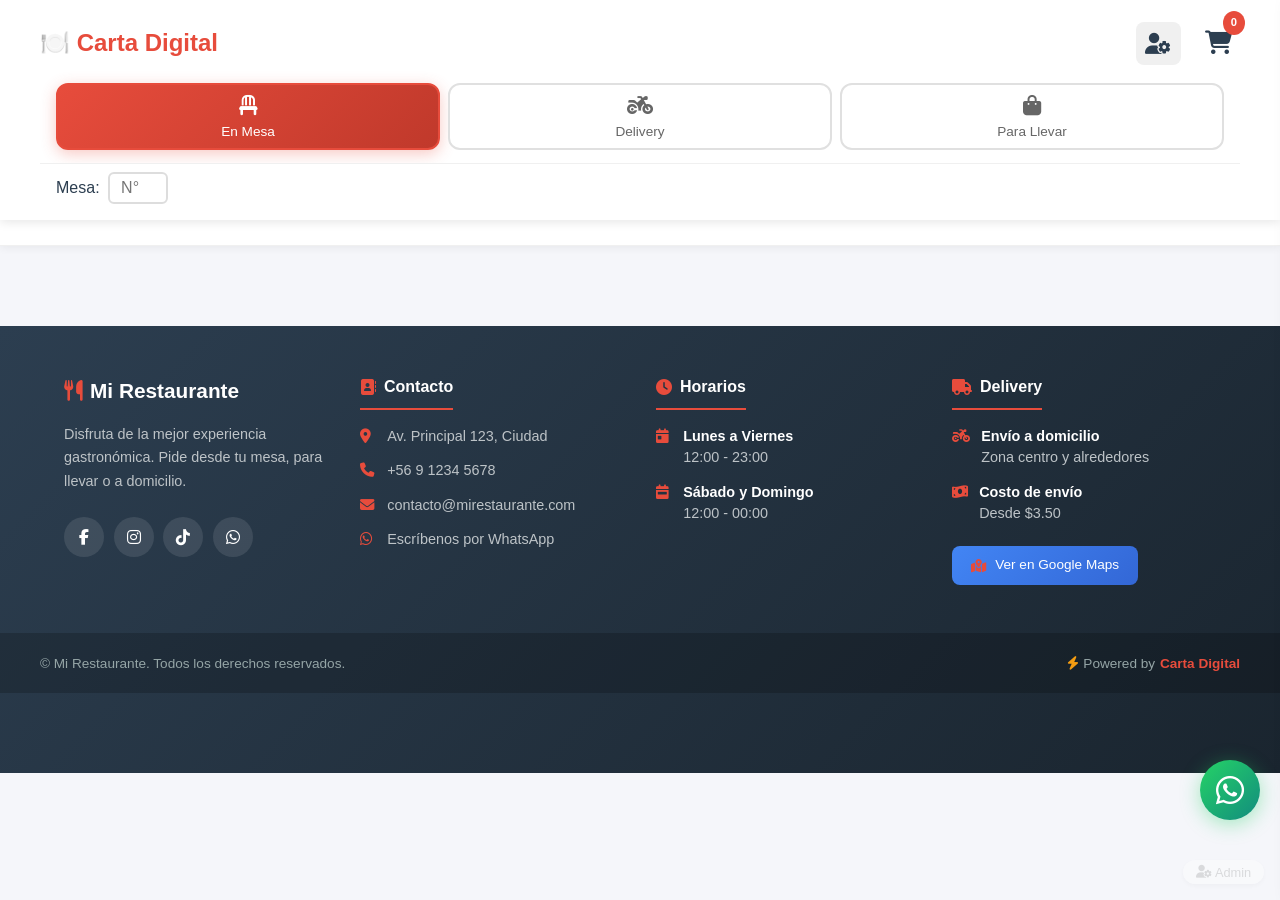
==== commit 072145f9: "agrega boton whatsapp" ====
--- a/index.html
+++ b/index.html
@@ -230,6 +230,144 @@
                 <i class="fas fa-user-cog"></i> Admin
             </a>
         </div>
+        <!-- ===== BOTÓN FLOTANTE WHATSAPP ===== -->
+        <a href="#" 
+        id="whatsappBtn" 
+        class="whatsapp-float" 
+        target="_blank" 
+        rel="noopener noreferrer"
+        title="Contactar por WhatsApp">
+            <i class="fab fa-whatsapp"></i>
+            <span class="whatsapp-tooltip">¿Necesitas ayuda?</span>
+        </a>
+
+        <!-- ===== FOOTER ===== -->
+        <footer class="footer" id="mainFooter">
+            <div class="footer-container">
+                <!-- Columna 1: Información del restaurante -->
+                <div class="footer-column">
+                    <h3 class="footer-title">
+                        <i class="fas fa-utensils"></i> 
+                        <span id="footerRestaurantName">Mi Restaurante</span>
+                    </h3>
+                    <p class="footer-description">
+                        Disfruta de la mejor experiencia gastronómica. 
+                        Pide desde tu mesa, para llevar o a domicilio.
+                    </p>
+                    <div class="footer-social">
+                        <a href="#" id="footerFacebook" class="social-link" target="_blank" title="Facebook">
+                            <i class="fab fa-facebook-f"></i>
+                        </a>
+                        <a href="#" id="footerInstagram" class="social-link" target="_blank" title="Instagram">
+                            <i class="fab fa-instagram"></i>
+                        </a>
+                        <a href="#" id="footerTiktok" class="social-link" target="_blank" title="TikTok">
+                            <i class="fab fa-tiktok"></i>
+                        </a>
+                        <a href="#" id="footerWhatsapp" class="social-link" target="_blank" title="WhatsApp">
+                            <i class="fab fa-whatsapp"></i>
+                        </a>
+                    </div>
+                </div>
+
+                <!-- Columna 2: Contacto -->
+                <div class="footer-column">
+                    <h4 class="footer-subtitle">
+                        <i class="fas fa-address-book"></i> Contacto
+                    </h4>
+                    <ul class="footer-list">
+                        <li>
+                            <i class="fas fa-map-marker-alt"></i>
+                            <span id="footerAddress">Av. Principal 123, Ciudad</span>
+                        </li>
+                        <li>
+                            <i class="fas fa-phone"></i>
+                            <a href="#" id="footerPhoneLink">
+                                <span id="footerPhone">+56 9 1234 5678</span>
+                            </a>
+                        </li>
+                        <li>
+                            <i class="fas fa-envelope"></i>
+                            <a href="#" id="footerEmailLink">
+                                <span id="footerEmail">contacto@mirestaurante.com</span>
+                            </a>
+                        </li>
+                        <li>
+                            <i class="fab fa-whatsapp"></i>
+                            <a href="#" id="footerWhatsappLink" target="_blank">
+                                <span id="footerWhatsappText">Escríbenos por WhatsApp</span>
+                            </a>
+                        </li>
+                    </ul>
+                </div>
+
+                <!-- Columna 3: Horarios -->
+                <div class="footer-column">
+                    <h4 class="footer-subtitle">
+                        <i class="fas fa-clock"></i> Horarios
+                    </h4>
+                    <ul class="footer-list">
+                        <li>
+                            <i class="fas fa-calendar-day"></i>
+                            <div>
+                                <strong>Lunes a Viernes</strong><br>
+                                <span id="footerHoursWeekday">12:00 - 23:00</span>
+                            </div>
+                        </li>
+                        <li>
+                            <i class="fas fa-calendar-week"></i>
+                            <div>
+                                <strong>Sábado y Domingo</strong><br>
+                                <span id="footerHoursWeekend">12:00 - 00:00</span>
+                            </div>
+                        </li>
+                    </ul>
+                </div>
+
+                <!-- Columna 4: Mapa y Delivery -->
+                <div class="footer-column">
+                    <h4 class="footer-subtitle">
+                        <i class="fas fa-truck"></i> Delivery
+                    </h4>
+                    <ul class="footer-list">
+                        <li>
+                            <i class="fas fa-motorcycle"></i>
+                            <div>
+                                <strong>Envío a domicilio</strong><br>
+                                <span id="footerDeliveryInfo">Zona centro y alrededores</span>
+                            </div>
+                        </li>
+                        <li>
+                            <i class="fas fa-money-bill-wave"></i>
+                            <div>
+                                <strong>Costo de envío</strong><br>
+                                <span id="footerDeliveryFee">Desde $3.50</span>
+                            </div>
+                        </li>
+                        <li>
+                            <a href="#" id="footerMapLink" class="footer-map-btn" target="_blank">
+                                <i class="fas fa-map-marked-alt"></i> Ver en Google Maps
+                            </a>
+                        </li>
+                    </ul>
+                </div>
+            </div>
+
+            <!-- Línea inferior -->
+            <div class="footer-bottom">
+                <div class="footer-bottom-content">
+                    <p>
+                        &copy; <span id="footerYear"></span> 
+                        <span id="footerCopyright">Mi Restaurante</span>. 
+                        Todos los derechos reservados.
+                    </p>
+                    <p class="footer-powered">
+                        <i class="fas fa-bolt"></i> Powered by <strong>Carta Digital</strong>
+                    </p>
+                </div>
+            </div>
+        </footer>
+
     </div>
 
     <script type="importmap">
--- a/css/style.css
+++ b/css/style.css
@@ -982,4 +982,329 @@
     .header-actions {
         gap: 0.5rem;
     }
+}
+
+/* ============================================
+   BOTÓN FLOTANTE DE WHATSAPP
+   ============================================ */
+
+.whatsapp-float {
+    position: fixed;
+    bottom: 80px;
+    right: 20px;
+    width: 60px;
+    height: 60px;
+    background: linear-gradient(135deg, #25D366, #128C7E);
+    color: white;
+    border-radius: 50%;
+    display: flex;
+    align-items: center;
+    justify-content: center;
+    font-size: 2rem;
+    box-shadow: 0 4px 20px rgba(37, 211, 102, 0.4);
+    z-index: 998;
+    text-decoration: none;
+    transition: all 0.3s ease;
+    animation: whatsappPulse 2s infinite;
+}
+
+.whatsapp-float:hover {
+    transform: scale(1.1) rotate(5deg);
+    box-shadow: 0 6px 25px rgba(37, 211, 102, 0.6);
+    animation: none;
+}
+
+.whatsapp-float i {
+    position: relative;
+    z-index: 1;
+}
+
+/* Tooltip */
+.whatsapp-tooltip {
+    position: absolute;
+    right: 75px;
+    background: #2c3e50;
+    color: white;
+    padding: 0.5rem 1rem;
+    border-radius: 8px;
+    font-size: 0.85rem;
+    font-weight: 500;
+    white-space: nowrap;
+    opacity: 0;
+    visibility: hidden;
+    transition: all 0.3s ease;
+    pointer-events: none;
+}
+
+.whatsapp-tooltip::after {
+    content: '';
+    position: absolute;
+    right: -6px;
+    top: 50%;
+    transform: translateY(-50%);
+    border: 6px solid transparent;
+    border-left-color: #2c3e50;
+}
+
+.whatsapp-float:hover .whatsapp-tooltip {
+    opacity: 1;
+    visibility: visible;
+    right: 80px;
+}
+
+/* Animación de pulso */
+@keyframes whatsappPulse {
+    0% {
+        box-shadow: 0 4px 20px rgba(37, 211, 102, 0.4), 0 0 0 0 rgba(37, 211, 102, 0.7);
+    }
+    70% {
+        box-shadow: 0 4px 20px rgba(37, 211, 102, 0.4), 0 0 0 15px rgba(37, 211, 102, 0);
+    }
+    100% {
+        box-shadow: 0 4px 20px rgba(37, 211, 102, 0.4), 0 0 0 0 rgba(37, 211, 102, 0);
+    }
+}
+
+/* ============================================
+   FOOTER
+   ============================================ */
+
+.footer {
+    background: linear-gradient(135deg, #2c3e50, #1a252f);
+    color: #ecf0f1;
+    margin-top: 3rem;
+    padding-bottom: 80px; /* Espacio para el botón de WhatsApp */
+}
+
+.footer-container {
+    max-width: 1200px;
+    margin: 0 auto;
+    padding: 3rem 1.5rem 2rem;
+    display: grid;
+    grid-template-columns: repeat(auto-fit, minmax(240px, 1fr));
+    gap: 2rem;
+}
+
+.footer-column {
+    display: flex;
+    flex-direction: column;
+}
+
+.footer-title {
+    color: white;
+    font-size: 1.3rem;
+    margin-bottom: 1rem;
+    display: flex;
+    align-items: center;
+    gap: 0.5rem;
+}
+
+.footer-title i {
+    color: #e74c3c;
+}
+
+.footer-subtitle {
+    color: white;
+    font-size: 1rem;
+    margin-bottom: 1rem;
+    display: flex;
+    align-items: center;
+    gap: 0.5rem;
+    padding-bottom: 0.5rem;
+    border-bottom: 2px solid #e74c3c;
+    width: fit-content;
+}
+
+.footer-subtitle i {
+    color: #e74c3c;
+}
+
+.footer-description {
+    color: #bdc3c7;
+    font-size: 0.9rem;
+    line-height: 1.6;
+    margin-bottom: 1rem;
+}
+
+/* Redes sociales */
+.footer-social {
+    display: flex;
+    gap: 0.6rem;
+    margin-top: 0.5rem;
+}
+
+.social-link {
+    width: 40px;
+    height: 40px;
+    background: rgba(255, 255, 255, 0.1);
+    color: white;
+    border-radius: 50%;
+    display: flex;
+    align-items: center;
+    justify-content: center;
+    text-decoration: none;
+    transition: all 0.3s ease;
+    font-size: 1rem;
+}
+
+.social-link:hover {
+    background: #e74c3c;
+    transform: translateY(-3px);
+    box-shadow: 0 4px 12px rgba(231, 76, 60, 0.4);
+}
+
+.social-link[title="WhatsApp"]:hover {
+    background: #25D366;
+    box-shadow: 0 4px 12px rgba(37, 211, 102, 0.4);
+}
+
+.social-link[title="Instagram"]:hover {
+    background: linear-gradient(45deg, #f09433, #e6683c, #dc2743, #cc2366, #bc1888);
+}
+
+.social-link[title="Facebook"]:hover {
+    background: #1877f2;
+}
+
+/* Listas del footer */
+.footer-list {
+    list-style: none;
+    display: flex;
+    flex-direction: column;
+    gap: 0.8rem;
+}
+
+.footer-list li {
+    display: flex;
+    align-items: flex-start;
+    gap: 0.7rem;
+    color: #bdc3c7;
+    font-size: 0.9rem;
+    line-height: 1.5;
+}
+
+.footer-list li i {
+    color: #e74c3c;
+    margin-top: 0.2rem;
+    min-width: 16px;
+}
+
+.footer-list li a {
+    color: #bdc3c7;
+    text-decoration: none;
+    transition: color 0.3s ease;
+}
+
+.footer-list li a:hover {
+    color: #e74c3c;
+}
+
+.footer-list li strong {
+    color: white;
+    font-weight: 600;
+}
+
+/* Botón de mapa */
+.footer-map-btn {
+    display: inline-flex;
+    align-items: center;
+    gap: 0.5rem;
+    padding: 0.6rem 1.2rem;
+    background: linear-gradient(135deg, #4285f4, #3367d6);
+    color: white !important;
+    border-radius: 8px;
+    text-decoration: none;
+    font-size: 0.85rem;
+    font-weight: 500;
+    transition: all 0.3s ease;
+    margin-top: 0.5rem;
+}
+
+.footer-map-btn:hover {
+    transform: translateY(-2px);
+    box-shadow: 0 4px 15px rgba(66, 133, 244, 0.4);
+    color: white !important;
+}
+
+/* Línea inferior */
+.footer-bottom {
+    background: rgba(0, 0, 0, 0.2);
+    padding: 1.2rem;
+    margin-top: 1rem;
+}
+
+.footer-bottom-content {
+    max-width: 1200px;
+    margin: 0 auto;
+    display: flex;
+    justify-content: space-between;
+    align-items: center;
+    flex-wrap: wrap;
+    gap: 1rem;
+    color: #95a5a6;
+    font-size: 0.85rem;
+}
+
+.footer-powered {
+    display: flex;
+    align-items: center;
+    gap: 0.3rem;
+}
+
+.footer-powered i {
+    color: #f39c12;
+}
+
+.footer-powered strong {
+    color: #e74c3c;
+}
+
+/* ============================================
+   RESPONSIVE FOOTER
+   ============================================ */
+
+@media (max-width: 768px) {
+    .footer-container {
+        grid-template-columns: 1fr;
+        padding: 2rem 1.5rem 1rem;
+        gap: 1.5rem;
+    }
+    
+    .whatsapp-float {
+        width: 55px;
+        height: 55px;
+        font-size: 1.7rem;
+        bottom: 75px;
+        right: 15px;
+    }
+    
+    .whatsapp-tooltip {
+        display: none;
+    }
+    
+    .footer-bottom-content {
+        flex-direction: column;
+        text-align: center;
+    }
+}
+
+@media (max-width: 480px) {
+    .footer-title {
+        font-size: 1.1rem;
+    }
+    
+    .footer-subtitle {
+        font-size: 0.9rem;
+    }
+    
+    .footer-description,
+    .footer-list li {
+        font-size: 0.85rem;
+    }
+    
+    .whatsapp-float {
+        width: 50px;
+        height: 50px;
+        font-size: 1.5rem;
+    }
 }
